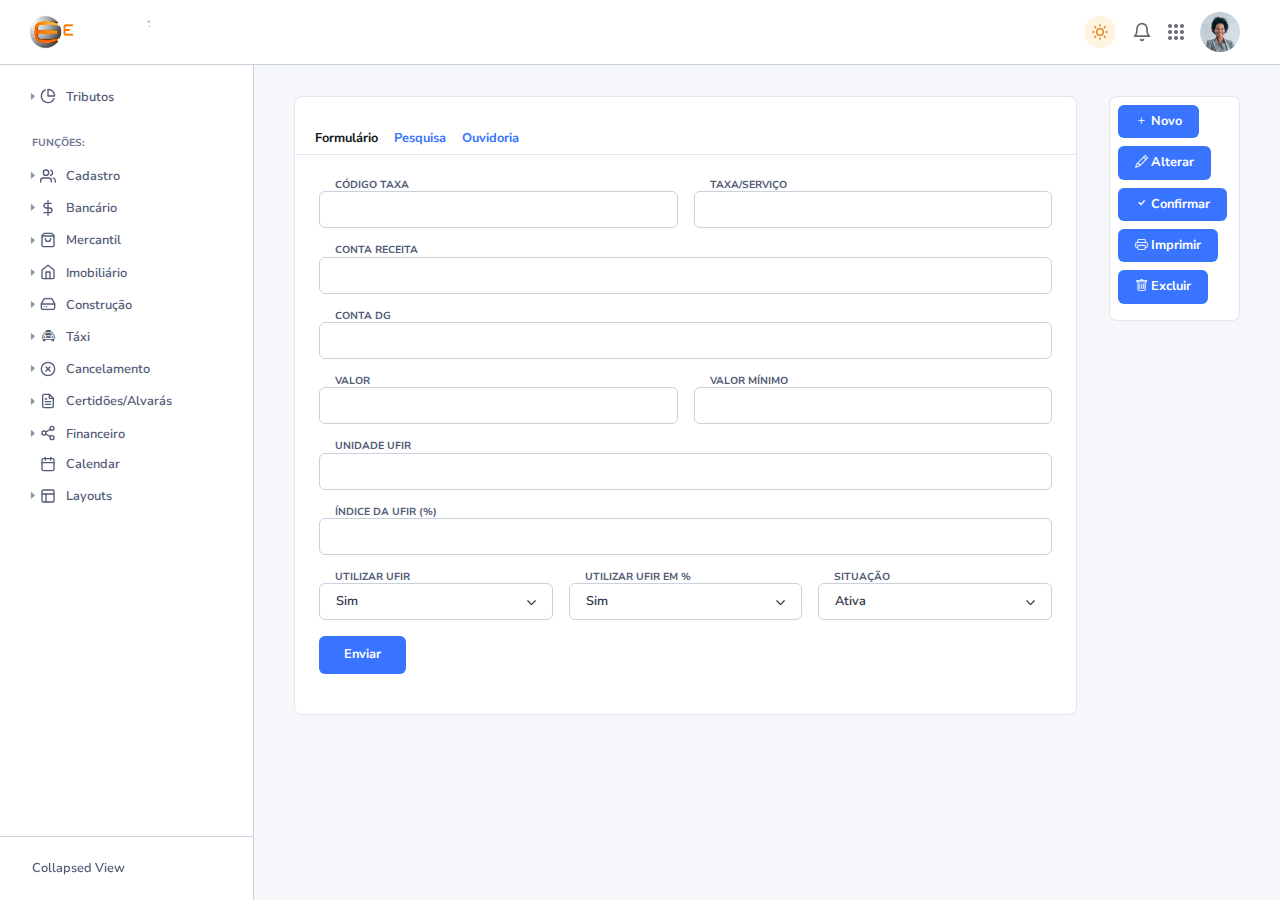
==== layout.html @ 1aaca626 "Retirada da Pasta apenas para o uso da public" ====
<html data-navigation-type="default" data-navbar-horizontal-shape="default" lang="en-US" dir="ltr">

  <head>
    <meta charset="utf-8">
    <meta http-equiv="X-UA-Compatible" content="IE=edge">
    <meta name="viewport" content="width=device-width, initial-scale=1">


    <!-- ===============================================-->
    <!--    Document Title-->
    <!-- ===============================================-->
    <title>Eticons - Tributos</title>


    <!-- ===============================================-->
    <!--    Favicons-->
    <!-- ===============================================-->
    <link rel="apple-touch-icon" sizes="180x180" href="assets/img/favicons/apple-touch-icon.png">
    <link rel="icon" type="image/png" sizes="32x32" href="assets/img/favicons/favicon-32x32.png">
    <link rel="icon" type="image/png" sizes="16x16" href="assets/img/favicons/favicon-16x16.png">
    <link rel="shortcut icon" type="image/x-icon" href="assets/img/favicons/favicon.ico">
    <link rel="manifest" href="assets/img/favicons/manifest.json">
    <meta name="msapplication-TileImage" content="assets/img/favicons/mstile-150x150.png">
    <meta name="theme-color" content="#ffffff">
    <script src="vendors/simplebar/simplebar.min.js"></script>
    <script src="assets/js/config.js"></script>


    <!-- ===============================================-->
    <!--    Stylesheets-->
    <!-- ===============================================-->
    <link rel="stylesheet" href="https://cdn.jsdelivr.net/npm/bootstrap-icons@1.11.3/font/bootstrap-icons.min.css">
    <link rel="preconnect" href="https://fonts.googleapis.com">
    <link rel="preconnect" href="https://fonts.gstatic.com" crossorigin="">
    <link href="https://fonts.googleapis.com/css2?family=Nunito+Sans:wght@300;400;600;700;800;900&amp;display=swap" rel="stylesheet">
    <link href="vendors/simplebar/simplebar.min.css" rel="stylesheet">
    <link rel="stylesheet" href="https://unicons.iconscout.com/release/v4.0.8/css/line.css">
    <link href="assets/css/theme-rtl.min.css" type="text/css" rel="stylesheet" id="style-rtl">
    <link href="assets/css/theme.min.css" type="text/css" rel="stylesheet" id="style-default">
    <link href="assets/css/user-rtl.min.css" type="text/css" rel="stylesheet" id="user-style-rtl">
    <link href="assets/css/user.min.css" type="text/css" rel="stylesheet" id="user-style-default">
    <script>
      var phoenixIsRTL = window.config.config.phoenixIsRTL;
      if (phoenixIsRTL) {
        var linkDefault = document.getElementById('style-default');
        var userLinkDefault = document.getElementById('user-style-default');
        linkDefault.setAttribute('disabled', true);
        userLinkDefault.setAttribute('disabled', true);
        document.querySelector('html').setAttribute('dir', 'rtl');
      } else {
        var linkRTL = document.getElementById('style-rtl');
        var userLinkRTL = document.getElementById('user-style-rtl');
        linkRTL.setAttribute('disabled', true);
        userLinkRTL.setAttribute('disabled', true);
      }
    </script>
    <link href="vendors/leaflet/leaflet.css" rel="stylesheet">
    <link href="vendors/leaflet.markercluster/MarkerCluster.css" rel="stylesheet">
    <link href="vendors/leaflet.markercluster/MarkerCluster.Default.css" rel="stylesheet">
  </head>

  <body>

    <nav class="navbar navbar-vertical navbar-expand-lg">
      <script>
        var navbarStyle = window.config.config.phoenixNavbarStyle;
        if (navbarStyle && navbarStyle !== 'transparent') {
          document.querySelector('body').classList.add(`navbar-${navbarStyle}`);
        }
      </script>
      <div class="collapse navbar-collapse" id="navbarVerticalCollapse">
        <!-- scrollbar removed-->
        <div class="navbar-vertical-content">
          <ul class="navbar-nav flex-column" id="navbarVerticalNav">
            <li class="nav-item">
              <!-- parent pages-->
              <div class="nav-item-wrapper"><a class="nav-link dropdown-indicator label-1" href="#nv-home" role="button" data-bs-toggle="collapse" aria-expanded="false" aria-controls="nv-bancario">
                <div class="d-flex align-items-center">
                  <div class="dropdown-indicator-icon"><span class="fas fa-caret-right"></span></div><span class="nav-link-icon"><span data-feather="pie-chart"></span></span><span class="nav-link-text">Tributos</span>
                </div>
                </a>
            <li class="nav-item">
              <!-- label-->
              <p class="navbar-vertical-label">FUNÇÕES:
              </p>
              <hr class="navbar-vertical-line" />
              <!-- parent pages-->
              <div class="nav-item-wrapper"><a class="nav-link dropdown-indicator label-1" href="#nv-cadastro" role="button" data-bs-toggle="collapse" aria-expanded="false" aria-controls="nv-bancario">
                <div class="d-flex align-items-center">
                  <div class="dropdown-indicator-icon"><span class="fas fa-caret-right"></span></div><span class="nav-link-icon"><span data-feather="users"></span></span><span class="nav-link-text">Cadastro</span>
                </div>
              </a>
              <div class="parent-wrapper label-1">
                <ul class="nav collapse parent" data-bs-parent="#navbarVerticalCollapse" id="nv-cadastro">
                  <li class="collapsed-nav-item-title d-none">Cadastro
                  </li>
                  <li class="nav-item"><a class="nav-link" href="layout.html" data-bs-toggle="" aria-expanded="false">
                      <div class="d-flex align-items-center"><span class="nav-link-text">Taxas e Impostos</span>
                      </div>
                    </a>
                    <!-- more inner pages-->
                  </li>
                  <li class="nav-item"><a class="nav-link" href="apps/crm/deals.html" data-bs-toggle="" aria-expanded="false">
                      <div class="d-flex align-items-center"><span class="nav-link-text">Cidades</span>
                      </div>
                    </a>
                    <!-- more inner pages-->
                  </li>
                  <li class="nav-item"><a class="nav-link" href="apps/crm/deal-details.html" data-bs-toggle="" aria-expanded="false">
                      <div class="d-flex align-items-center"><span class="nav-link-text">Tipo Bairro</span>
                      </div>
                    </a>
                    <!-- more inner pages-->
                  </li>
                  <li class="nav-item"><a class="nav-link" href="apps/crm/lead-details.html" data-bs-toggle="" aria-expanded="false">
                      <div class="d-flex align-items-center"><span class="nav-link-text">Bairro</span>
                      </div>
                    </a>
                    <!-- more inner pages-->
                  </li>
                  <li class="nav-item"><a class="nav-link" href="apps/crm/reports.html" data-bs-toggle="" aria-expanded="false">
                      <div class="d-flex align-items-center"><span class="nav-link-text">Logradouro</span>
                      </div>
                    </a>
                    <!-- more inner pages-->
                  </li>
                  <li class="nav-item"><a class="nav-link" href="apps/crm/reports-details.html" data-bs-toggle="" aria-expanded="false">
                      <div class="d-flex align-items-center"><span class="nav-link-text">Instituição</span>
                      </div>
                    </a>
                    <!-- more inner pages-->
                  </li>
                  <li class="nav-item"><a class="nav-link" href="apps/crm/add-contact.html" data-bs-toggle="" aria-expanded="false">
                      <div class="d-flex align-items-center"><span class="nav-link-text">Contas de Receitas</span>
                      </div>
                    </a>
                    <!-- more inner pages-->
                  </li>
                  <li class="nav-item"><a class="nav-link" href="apps/crm/add-contact.html" data-bs-toggle="" aria-expanded="false">
                    <div class="d-flex align-items-center"><span class="nav-link-text">Quadro detalhado da Receita</span>
                    </div>
                  </a>
                  <!-- more inner pages-->
                </li>
                <li class="nav-item"><a class="nav-link" href="apps/crm/add-contact.html" data-bs-toggle="" aria-expanded="false">
                  <div class="d-flex align-items-center"><span class="nav-link-text">Órgão</span>
                  </div>
                </a>
                <!-- more inner pages-->
              </li>
              <li class="nav-item"><a class="nav-link" href="apps/crm/add-contact.html" data-bs-toggle="" aria-expanded="false">
                <div class="d-flex align-items-center"><span class="nav-link-text">Cemitério</span>
                </div>
              </a>
              <!-- more inner pages-->
              </li>
                <li class="nav-item"><a class="nav-link" href="apps/crm/add-contact.html" data-bs-toggle="" aria-expanded="false">
                  <div class="d-flex align-items-center"><span class="nav-link-text">Relacionamento Assinaturas</span>
                  </div>
                </a>
                <!-- more inner pages-->
              </li>
            <li class="nav-item"><a class="nav-link" href="apps/crm/add-contact.html" data-bs-toggle="" aria-expanded="false">
              <div class="d-flex align-items-center"><span class="nav-link-text">Formulários</span>
              </div>
            </a>
          <!-- more inner pages-->
              </li>
              <li class="nav-item"><a class="nav-link" href="apps/crm/add-contact.html" data-bs-toggle="" aria-expanded="false">
                <div class="d-flex align-items-center"><span class="nav-link-text">Contribuinte</span>
                </div>
              </a>
              <!-- more inner pages-->
            </li>
              <li class="nav-item"><a class="nav-link" href="apps/crm/add-contact.html" data-bs-toggle="" aria-expanded="false">
                <div class="d-flex align-items-center">
                  <span class="nav-link-text">Cargo Contribuinte</span>
                </div>
              </a>
              <!-- more inner pages-->
            </li>
            <li class="nav-item"><a class="nav-link" href="apps/crm/add-contact.html" data-bs-toggle="" aria-expanded="false">
              <div class="d-flex align-items-center"><span class="nav-link-text">Usuários</span>
              </div>
            </a>
            <!-- more inner pages-->
          </li>
          <li class="nav-item"><a class="nav-link" href="apps/crm/add-contact.html" data-bs-toggle="" aria-expanded="false">
              <div class="d-flex align-items-center"><span class="nav-link-text">Perfil Usuário</span>
              </div>
            </a>
            <!-- more inner pages-->
          </li>
          <li class="nav-item"><a class="nav-link" href="apps/crm/add-contact.html" data-bs-toggle="" aria-expanded="false">
            <div class="d-flex align-items-center">
              <span class="nav-link-text">Permissão Usuário</span>
            </div>
          </a>
          <!-- more inner pages-->
        </li>
              </ul>
            </div>
          </div>
              <!-- parent pages-->
              <div class="nav-item-wrapper"><a class="nav-link dropdown-indicator label-1" href="#nv-bancario" role="button" data-bs-toggle="collapse" aria-expanded="false" aria-controls="nv-bancario">
                  <div class="d-flex align-items-center">
                    <div class="dropdown-indicator-icon"><span class="fas fa-caret-right"></span></div><span class="nav-link-icon"><span data-feather="dollar-sign"></span></span><span class="nav-link-text">Bancário</span>
                  </div>
                </a>
                <div class="parent-wrapper label-1">
                  <ul class="nav collapse parent" data-bs-parent="#navbarVerticalCollapse" id="nv-bancario">
                    <li class="collapsed-nav-item-title d-none">Bancário
                    </li>
                    <li class="nav-item"><a class="nav-link" href="apps/crm/analytics.html" data-bs-toggle="" aria-expanded="false">
                        <div class="d-flex align-items-center"><span class="nav-link-text">Banco</span>
                        </div>
                      </a>
                      <!-- more inner pages-->
                    </li>
                    <li class="nav-item"><a class="nav-link" href="apps/crm/deals.html" data-bs-toggle="" aria-expanded="false">
                        <div class="d-flex align-items-center"><span class="nav-link-text">Contas Bancárias</span>
                        </div>
                      </a>
                      <!-- more inner pages-->
                    </li>
                    <li class="nav-item"><a class="nav-link" href="apps/crm/deal-details.html" data-bs-toggle="" aria-expanded="false">
                        <div class="d-flex align-items-center"><span class="nav-link-text">Impostação Extrato Bancário</span>
                        </div>
                      </a>
                      <!-- more inner pages-->
                    </li>
                    <li class="nav-item"><a class="nav-link" href="apps/crm/leads.html" data-bs-toggle="" aria-expanded="false">
                        <div class="d-flex align-items-center"><span class="nav-link-text">Movimentação Bancária</span>
                        </div>
                      </a>
                      <!-- more inner pages-->
                    </li>
                    <li class="nav-item"><a class="nav-link" href="apps/crm/lead-details.html" data-bs-toggle="" aria-expanded="false">
                        <div class="d-flex align-items-center"><span class="nav-link-text">Baixa Financeiro com Extrato</span>
                        </div>
                      </a>
                      <!-- more inner pages-->
                    </li>
                    <li class="nav-item"><a class="nav-link" href="apps/crm/reports.html" data-bs-toggle="" aria-expanded="false">
                        <div class="d-flex align-items-center"><span class="nav-link-text">Baixa Automática</span>
                        </div>
                      </a>
                      <!-- more inner pages-->
                    </li>
                  </ul>
                </div>
              </div>
              <!-- parent pages-->
              <div class="nav-item-wrapper"><a class="nav-link dropdown-indicator label-1" href="#nv-project-management" role="button" data-bs-toggle="collapse" aria-expanded="false" aria-controls="nv-project-management">
                  <div class="d-flex align-items-center">
                    <div class="dropdown-indicator-icon"><span class="fas fa-caret-right"></span></div><span class="nav-link-icon"><span data-feather="shopping-bag"></span></span><span class="nav-link-text">Mercantil</span>
                  </div>
                </a>
                <div class="parent-wrapper label-1">
                  <ul class="nav collapse parent" data-bs-parent="#navbarVerticalCollapse" id="nv-project-management">
                    <li class="collapsed-nav-item-title d-none">Mercantil
                    </li>
                    <li class="nav-item"><a class="nav-link" href="apps/project-management/create-new.html" data-bs-toggle="" aria-expanded="false">
                        <div class="d-flex align-items-center"><span class="nav-link-text">Contribuinte</span>
                        </div>
                      </a>
                      <!-- more inner pages-->
                    </li>
                    <li class="nav-item"><a class="nav-link" href="apps/project-management/project-list-view.html" data-bs-toggle="" aria-expanded="false">
                        <div class="d-flex align-items-center"><span class="nav-link-text">Nota Fiscal</span>
                        </div>
                      </a>
                      <!-- more inner pages-->
                    </li>
                    <li class="nav-item"><a class="nav-link" href="apps/project-management/project-card-view.html" data-bs-toggle="" aria-expanded="false">
                        <div class="d-flex align-items-center"><span class="nav-link-text">Impostos Nota Fiscal</span>
                        </div>
                      </a>
                      <!-- more inner pages-->
                    </li>
                    <li class="nav-item"><a class="nav-link" href="apps/project-management/project-board-view.html" data-bs-toggle="" aria-expanded="false">
                        <div class="d-flex align-items-center"><span class="nav-link-text">Cancelamento de Nota Fiscal</span>
                        </div>
                      </a>
                      <!-- more inner pages-->
                    </li>
                    <li class="nav-item"><a class="nav-link" href="apps/project-management/todo-list.html" data-bs-toggle="" aria-expanded="false">
                        <div class="d-flex align-items-center"><span class="nav-link-text">Situação Fiscal</span>
                        </div>
                      </a>
                      <!-- more inner pages-->
                    </li>
                    <li class="nav-item"><a class="nav-link" href="apps/project-management/project-details.html" data-bs-toggle="" aria-expanded="false">
                        <div class="d-flex align-items-center"><span class="nav-link-text">Atividade Mercantil</span>
                        </div>
                      </a>
                      <li class="nav-item"><a class="nav-link" href="apps/project-management/project-details.html" data-bs-toggle="" aria-expanded="false">
                        <div class="d-flex align-items-center"><span class="nav-link-text">Cessão de USO</span>
                        </div>
                      </a>
                      <!-- more inner pages-->
                      <li class="nav-item"><a class="nav-link" href="apps/project-management/project-details.html" data-bs-toggle="" aria-expanded="false">
                        <div class="d-flex align-items-center"><span class="nav-link-text">Importação Instituição Financeira</span>
                        </div>
                      </a>
                      <!-- more inner pages-->
                      <li class="nav-item"><a class="nav-link" href="apps/project-management/project-details.html" data-bs-toggle="" aria-expanded="false">
                        <div class="d-flex align-items-center"><span class="nav-link-text">Carnê Genérico</span>
                        </div>
                      </a>
                      <!-- more inner pages-->
                    </li>
                  </ul>
                </div>
              </div>
              <!-- parent pages-->
              <div class="nav-item-wrapper"><a class="nav-link dropdown-indicator label-1" href="#nv-travel-agency" role="button" data-bs-toggle="collapse" aria-expanded="false" aria-controls="nv-travel-agency">
                  <div class="d-flex align-items-center">
                    <div class="dropdown-indicator-icon"><span class="fas fa-caret-right"></span></div><span class="nav-link-icon"><span data-feather="home"></span></span><span class="nav-link-text">Imobiliário</span>
                  </div>
                </a>
                <div class="parent-wrapper label-1">
                  <ul class="nav collapse parent" data-bs-parent="#navbarVerticalCollapse" id="nv-travel-agency">
                    <li class="collapsed-nav-item-title d-none">Travel agency
                    </li>
                    <li class="nav-item"><a class="nav-link" href="apps/travel-agency/landing.html" data-bs-toggle="" aria-expanded="false">
                        <div class="d-flex align-items-center"><span class="nav-link-text">Landing</span>
                        </div>
                      </a>
                      <!-- more inner pages-->
                    </li>
                    <li class="nav-item"><a class="nav-link dropdown-indicator" href="#nv-hotel" data-bs-toggle="collapse" aria-expanded="false" aria-controls="nv-hotel">
                        <div class="d-flex align-items-center">
                          <div class="dropdown-indicator-icon"><span class="fas fa-caret-right"></span></div><span class="nav-link-text">Hotel</span>
                        </div>
                      </a>
                      <!-- more inner pages-->
                      <div class="parent-wrapper">
                        <ul class="nav collapse parent" data-bs-parent="#travel-agency" id="nv-hotel">
                          <li class="nav-item"><a class="nav-link dropdown-indicator" href="#nv-hotel-admin" data-bs-toggle="collapse" aria-expanded="false" aria-controls="nv-hotel-admin">
                              <div class="d-flex align-items-center">
                                <div class="dropdown-indicator-icon"><span class="fas fa-caret-right"></span></div><span class="nav-link-text">Admin</span>
                              </div>
                            </a>
                            <!-- more inner pages-->
                            <div class="parent-wrapper">
                              <ul class="nav collapse parent" data-bs-parent="#hotel" id="nv-hotel-admin">
                                <li class="nav-item"><a class="nav-link" href="apps/travel-agency/hotel/admin/add-property.html" data-bs-toggle="" aria-expanded="false">
                                    <div class="d-flex align-items-center"><span class="nav-link-text">Add property</span>
                                    </div>
                                  </a>
                                  <!-- more inner pages-->
                                </li>
                                <li class="nav-item"><a class="nav-link nav-link-disable" href="coming-soon.html" data-bs-toggle="" aria-expanded="false">
                                    <div class="d-flex align-items-center"><span class="nav-link-text">Add room</span><span class="badge ms-2 badge badge-phoenix badge-phoenix-primary ">Next</span>
                                    </div>
                                  </a>
                                  <!-- more inner pages-->
                                </li>
                                <li class="nav-item"><a class="nav-link" href="apps/travel-agency/hotel/admin/room-listing.html" data-bs-toggle="" aria-expanded="false">
                                    <div class="d-flex align-items-center"><span class="nav-link-text">Room listing</span>
                                    </div>
                                  </a>
                                  <!-- more inner pages-->
                                </li>
                                <li class="nav-item"><a class="nav-link nav-link-disable" href="coming-soon.html" data-bs-toggle="" aria-expanded="false">
                                    <div class="d-flex align-items-center"><span class="nav-link-text">Search room</span><span class="badge ms-2 badge badge-phoenix badge-phoenix-primary ">Next</span>
                                    </div>
                                  </a>
                                  <!-- more inner pages-->
                                </li>
                              </ul>
                            </div>
                          </li>
                          <li class="nav-item"><a class="nav-link dropdown-indicator" href="#nv-hotel-customer" data-bs-toggle="collapse" aria-expanded="false" aria-controls="nv-hotel-customer">
                              <div class="d-flex align-items-center">
                                <div class="dropdown-indicator-icon"><span class="fas fa-caret-right"></span></div><span class="nav-link-text">Customer</span><span class="badge ms-2 badge badge-phoenix badge-phoenix-primary ">Next</span>
                              </div>
                            </a>
                            <!-- more inner pages-->
                            <div class="parent-wrapper">
                              <ul class="nav collapse parent" data-bs-parent="#hotel" id="nv-hotel-customer">
                                <li class="nav-item"><a class="nav-link nav-link-disable" href="coming-soon.html" data-bs-toggle="" aria-expanded="false">
                                    <div class="d-flex align-items-center"><span class="nav-link-text">Homepage</span>
                                    </div>
                                  </a>
                                  <!-- more inner pages-->
                                </li>
                                <li class="nav-item"><a class="nav-link nav-link-disable" href="coming-soon.html" data-bs-toggle="" aria-expanded="false">
                                    <div class="d-flex align-items-center"><span class="nav-link-text">Hotel details</span>
                                    </div>
                                  </a>
                                  <!-- more inner pages-->
                                </li>
                                <li class="nav-item"><a class="nav-link nav-link-disable" href="coming-soon.html" data-bs-toggle="" aria-expanded="false">
                                    <div class="d-flex align-items-center"><span class="nav-link-text">Hotel compare</span>
                                    </div>
                                  </a>
                                  <!-- more inner pages-->
                                </li>
                                <li class="nav-item"><a class="nav-link nav-link-disable" href="coming-soon.html" data-bs-toggle="" aria-expanded="false">
                                    <div class="d-flex align-items-center"><span class="nav-link-text">Check out</span>
                                    </div>
                                  </a>
                                  <!-- more inner pages-->
                                </li>
                              </ul>
                            </div>
                          </li>
                        </ul>
                      </div>
                    </li>
                    <li class="nav-item"><a class="nav-link nav-link-disable" href="upcoming.html" data-bs-toggle="" aria-expanded="false">
                        <div class="d-flex align-items-center"><span class="nav-link-text">Flight</span><span class="badge ms-2 badge badge-phoenix badge-phoenix-warning ">Upcoming</span>
                        </div>
                      </a>
                      <!-- more inner pages-->
                    </li>
                    <li class="nav-item"><a class="nav-link nav-link-disable" href="upcoming.html" data-bs-toggle="" aria-expanded="false">
                        <div class="d-flex align-items-center"><span class="nav-link-text">Trip</span><span class="badge ms-2 badge badge-phoenix badge-phoenix-warning ">Upcoming</span>
                        </div>
                      </a>
                      <!-- more inner pages-->
                    </li>
                  </ul>
                </div>
              </div>
              <!-- parent pages-->
              <div class="nav-item-wrapper"><a class="nav-link dropdown-indicator label-1" href="#nv-email" role="button" data-bs-toggle="collapse" aria-expanded="false" aria-controls="nv-email">
                <div class="d-flex align-items-center">
                  <div class="dropdown-indicator-icon"><span class="fas fa-caret-right"></span></div><span class="nav-link-icon"><span data-feather="hard-drive"></span></span><span class="nav-link-text">Construção</span>
                </div>
                </a>
              </div>
              <!-- parent pages-->
              <div class="nav-item-wrapper"><a class="nav-link dropdown-indicator label-1" href="#nv-email" role="button" data-bs-toggle="collapse" aria-expanded="false" aria-controls="nv-email">
                  <div class="d-flex align-items-center">
                    <div class="dropdown-indicator-icon"><span class="fas fa-caret-right"></span></div><span class="nav-link-icon"><i class="bi bi-taxi-front"></i></span><span class="nav-link-text">Táxi</span>
                  </div>
                </a>
                <div class="parent-wrapper label-1">
                  <ul class="nav collapse parent" data-bs-parent="#navbarVerticalCollapse" id="nv-email">
                    <li class="collapsed-nav-item-title d-none">Táxi
                    </li>
                    <li class="nav-item"><a class="nav-link" href="apps/email/inbox.html" data-bs-toggle="" aria-expanded="false">
                        <div class="d-flex align-items-center"><span class="nav-link-text">Inbox</span>
                        </div>
                      </a>
                      <!-- more inner pages-->
                    </li>
                    <li class="nav-item"><a class="nav-link" href="apps/email/email-detail.html" data-bs-toggle="" aria-expanded="false">
                        <div class="d-flex align-items-center"><span class="nav-link-text">Email detail</span>
                        </div>
                      </a>
                      <!-- more inner pages-->
                    </li>
                    <li class="nav-item"><a class="nav-link" href="apps/email/compose.html" data-bs-toggle="" aria-expanded="false">
                        <div class="d-flex align-items-center"><span class="nav-link-text">Compose</span>
                        </div>
                      </a>
                      <!-- more inner pages-->
                    </li>
                  </ul>
                </div>
              </div>
              <!-- parent pages-->
              <div class="nav-item-wrapper"><a class="nav-link dropdown-indicator label-1" href="#nv-events" role="button" data-bs-toggle="collapse" aria-expanded="false" aria-controls="nv-events">
                  <div class="d-flex align-items-center">
                    <div class="dropdown-indicator-icon"><span class="fas fa-caret-right"></span></div><span class="nav-link-icon"><span data-feather="x-circle"></span></span><span class="nav-link-text">Cancelamento</span>
                  </div>
                </a>
                <div class="parent-wrapper label-1">
                  <ul class="nav collapse parent" data-bs-parent="#navbarVerticalCollapse" id="nv-events">
                    <li class="collapsed-nav-item-title d-none">Events
                    </li>
                    <li class="nav-item"><a class="nav-link" href="apps/events/create-an-event.html" data-bs-toggle="" aria-expanded="false">
                        <div class="d-flex align-items-center"><span class="nav-link-text">Create an event</span>
                        </div>
                      </a>
                      <!-- more inner pages-->
                    </li>
                    <li class="nav-item"><a class="nav-link" href="apps/events/event-detail.html" data-bs-toggle="" aria-expanded="false">
                        <div class="d-flex align-items-center"><span class="nav-link-text">Event detail</span>
                        </div>
                      </a>
                      <!-- more inner pages-->
                    </li>
                  </ul>
                </div>
              </div>
              <!-- parent pages-->
              <div class="nav-item-wrapper"><a class="nav-link dropdown-indicator label-1" href="#nv-kanban" role="button" data-bs-toggle="collapse" aria-expanded="false" aria-controls="nv-kanban">
                  <div class="d-flex align-items-center">
                    <div class="dropdown-indicator-icon"><span class="fas fa-caret-right"></span></div><span class="nav-link-icon"><span data-feather="file-text"></span></span><span class="nav-link-text">Certidões/Alvarás</span>
                  </div>
                </a>
                <div class="parent-wrapper label-1">
                  <ul class="nav collapse parent" data-bs-parent="#navbarVerticalCollapse" id="nv-kanban">
                    <li class="collapsed-nav-item-title d-none">Certidões/Alvarás
                    </li>
                    <li class="nav-item"><a class="nav-link" href="apps/kanban/kanban.html" data-bs-toggle="" aria-expanded="false">
                        <div class="d-flex align-items-center"><span class="nav-link-text">Certidões/Alvarás</span>
                        </div>
                      </a>
                      <!-- more inner pages-->
                    </li>
                    <li class="nav-item"><a class="nav-link" href="apps/kanban/boards.html" data-bs-toggle="" aria-expanded="false">
                        <div class="d-flex align-items-center"><span class="nav-link-text">Boards</span><span class="badge ms-2 badge badge-phoenix badge-phoenix-warning ">New</span>
                        </div>
                      </a>
                      <!-- more inner pages-->
                    </li>
                    <li class="nav-item"><a class="nav-link" href="apps/kanban/create-kanban-board.html" data-bs-toggle="" aria-expanded="false">
                        <div class="d-flex align-items-center"><span class="nav-link-text">Create board</span>
                        </div>
                      </a>
                      <!-- more inner pages-->
                    </li>
                  </ul>
                </div>
              </div>
              <!-- parent pages-->
              <div class="nav-item-wrapper"><a class="nav-link dropdown-indicator label-1" href="#nv-social" role="button" data-bs-toggle="collapse" aria-expanded="false" aria-controls="nv-social">
                  <div class="d-flex align-items-center">
                    <div class="dropdown-indicator-icon"><span class="fas fa-caret-right"></span></div><span class="nav-link-icon"><span data-feather="share-2"></span></span><span class="nav-link-text">Financeiro</span>
                  </div>
                </a>
                <div class="parent-wrapper label-1">
                  <ul class="nav collapse parent" data-bs-parent="#navbarVerticalCollapse" id="nv-social">
                    <li class="collapsed-nav-item-title d-none">Social
                    </li>
                    <li class="nav-item"><a class="nav-link" href="apps/social/profile.html" data-bs-toggle="" aria-expanded="false">
                        <div class="d-flex align-items-center"><span class="nav-link-text">Profile</span>
                        </div>
                      </a>
                      <!-- more inner pages-->
                    </li>
                    <li class="nav-item"><a class="nav-link" href="apps/social/settings.html" data-bs-toggle="" aria-expanded="false">
                        <div class="d-flex align-items-center"><span class="nav-link-text">Settings</span>
                        </div>
                      </a>
                      <!-- more inner pages-->
                    </li>
                  </ul>
                </div>
              </div>
              <!-- parent pages-->
              <div class="nav-item-wrapper"><a class="nav-link label-1" href="apps/calendar.html" role="button" data-bs-toggle="" aria-expanded="false">
                  <div class="d-flex align-items-center"><span class="nav-link-icon"><span data-feather="calendar"></span></span><span class="nav-link-text-wrapper"><span class="nav-link-text">Calendar</span></span>
                  </div>
                </a>
              </div>
            </li>
            <li class="nav-item">
              <!-- parent pages-->
              <div class="nav-item-wrapper"><a class="nav-link dropdown-indicator label-1" href="#nv-layouts" role="button" data-bs-toggle="collapse" aria-expanded="false" aria-controls="nv-layouts">
                  <div class="d-flex align-items-center">
                    <div class="dropdown-indicator-icon"><span class="fas fa-caret-right"></span></div><span class="nav-link-icon"><span data-feather="layout"></span></span><span class="nav-link-text">Layouts</span>
                  </div>
                </a>
                <div class="parent-wrapper label-1">
                  <ul class="nav collapse parent" data-bs-parent="#navbarVerticalCollapse" id="nv-layouts">
                    <li class="collapsed-nav-item-title d-none">Layouts
                    </li>
                    <li class="nav-item"><a class="nav-link" href="demo/vertical-sidenav.html" data-bs-toggle="" aria-expanded="false">
                        <div class="d-flex align-items-center"><span class="nav-link-text">Vertical sidenav</span>
                        </div>
                      </a>
                      <!-- more inner pages-->
                    </li>
                    <li class="nav-item"><a class="nav-link" href="demo/dark-mode.html" data-bs-toggle="" aria-expanded="false">
                        <div class="d-flex align-items-center"><span class="nav-link-text">Dark mode</span>
                        </div>
                      </a>
                      <!-- more inner pages-->
                    </li>
                    <li class="nav-item"><a class="nav-link" href="demo/sidenav-collapse.html" data-bs-toggle="" aria-expanded="false">
                        <div class="d-flex align-items-center"><span class="nav-link-text">Sidenav collapse</span>
                        </div>
                      </a>
                      <!-- more inner pages-->
                    </li>
                    <li class="nav-item"><a class="nav-link" href="demo/darknav.html" data-bs-toggle="" aria-expanded="false">
                        <div class="d-flex align-items-center"><span class="nav-link-text">Darknav</span>
                        </div>
                      </a>
                      <!-- more inner pages-->
                    </li>
                    <li class="nav-item"><a class="nav-link" href="demo/topnav-slim.html" data-bs-toggle="" aria-expanded="false">
                        <div class="d-flex align-items-center"><span class="nav-link-text">Topnav slim</span>
                        </div>
                      </a>
                      <!-- more inner pages-->
                    </li>
                    <li class="nav-item"><a class="nav-link" href="demo/navbar-top-slim.html" data-bs-toggle="" aria-expanded="false">
                        <div class="d-flex align-items-center"><span class="nav-link-text">Navbar top slim</span>
                        </div>
                      </a>
                      <!-- more inner pages-->
                    </li>
                    <li class="nav-item"><a class="nav-link" href="demo/navbar-top.html" data-bs-toggle="" aria-expanded="false">
                        <div class="d-flex align-items-center"><span class="nav-link-text">Navbar top</span>
                        </div>
                      </a>
                      <!-- more inner pages-->
                    </li>
                    <li class="nav-item"><a class="nav-link" href="demo/horizontal-slim.html" data-bs-toggle="" aria-expanded="false">
                        <div class="d-flex align-items-center"><span class="nav-link-text">Horizontal slim</span>
                        </div>
                      </a>
                      <!-- more inner pages-->
                    </li>
                    <li class="nav-item"><a class="nav-link" href="demo/combo-nav.html" data-bs-toggle="" aria-expanded="false">
                        <div class="d-flex align-items-center"><span class="nav-link-text">Combo nav</span>
                        </div>
                      </a>
                      <!-- more inner pages-->
                    </li>
                    <li class="nav-item"><a class="nav-link" href="demo/combo-nav-slim.html" data-bs-toggle="" aria-expanded="false">
                        <div class="d-flex align-items-center"><span class="nav-link-text">Combo nav slim</span>
                        </div>
                      </a>
                      <!-- more inner pages-->
                    </li>
                    <li class="nav-item"><a class="nav-link" href="demo/dual-nav.html" data-bs-toggle="" aria-expanded="false">
                        <div class="d-flex align-items-center"><span class="nav-link-text">Dual nav</span>
                        </div>
                      </a>
                      <!-- more inner pages-->
                     </li>
                    <li class="nav-item"><a class="nav-link" href="demo/dual-nav.html" data-bs-toggle="" aria-expanded="false">
                      <div class="d-flex align-items-center"><span class="nav-link-text">Teste de componente</span>
                      </div>
                    </a>
                    <!--more inner pages-->
                    </li> 
                  </ul>
                </div>
              </div>
            </li>
            <li class="nav-item">
              <!-- label-->
      <div class="navbar-vertical-footer">
        <button class="btn navbar-vertical-toggle border-0 fw-semibold w-100 white-space-nowrap d-flex align-items-center"><span class="uil uil-left-arrow-to-left fs-8"></span><span class="uil uil-arrow-from-right fs-8"></span><span class="navbar-vertical-footer-text ms-2">Collapsed View</span></button>
      </div>
    </nav>
    <nav class="navbar navbar-top fixed-top navbar-expand" id="navbarDefault">
      <div class="collapse navbar-collapse justify-content-between">
        <div class="navbar-logo">

          <button class="btn navbar-toggler navbar-toggler-humburger-icon hover-bg-transparent" type="button" data-bs-toggle="collapse" data-bs-target="#navbarVerticalCollapse" aria-controls="navbarVerticalCollapse" aria-expanded="false" aria-label="Toggle Navigation"><span class="navbar-toggle-icon"><span class="toggle-line"></span></span></button>
          <a class="navbar-brand me-1 me-sm-3" href="index.html">
            <div class="d-flex align-items-center">
              <div class="d-flex align-items-center"><img src="assets/img/favicons/logo-inverter.png" alt="phoenix" width="120px" />
                <p class="logo-text ms-2 d-none d-sm-block"></p>
              </div>
            </div>
          </a>
        </div>
        <ul class="navbar-nav navbar-nav-icons flex-row">
          <li class="nav-item">
            <div class="theme-control-toggle fa-icon-wait px-2">
              <input class="form-check-input ms-0 theme-control-toggle-input" type="checkbox" data-theme-control="phoenixTheme" value="dark" id="themeControlToggle" />
              <label class="mb-0 theme-control-toggle-label theme-control-toggle-light" for="themeControlToggle" data-bs-toggle="tooltip" data-bs-placement="left" title="Switch theme"><span class="icon" data-feather="moon"></span></label>
              <label class="mb-0 theme-control-toggle-label theme-control-toggle-dark" for="themeControlToggle" data-bs-toggle="tooltip" data-bs-placement="left" title="Switch theme"><span class="icon" data-feather="sun"></span></label>
            </div>
          </li>
          <li class="nav-item dropdown">
            <a class="nav-link" href="#" style="min-width: 2.25rem" role="button" data-bs-toggle="dropdown" aria-haspopup="true" aria-expanded="false" data-bs-auto-close="outside"><span data-feather="bell" style="height:20px;width:20px;"></span></a>

            <div class="dropdown-menu dropdown-menu-end notification-dropdown-menu py-0 shadow border navbar-dropdown-caret" id="navbarDropdownNotfication" aria-labelledby="navbarDropdownNotfication">
              <div class="card position-relative border-0">
                <div class="card-header p-2">
                  <div class="d-flex justify-content-between">
                    <h5 class="text-body-emphasis mb-0">Notificatons</h5>
                    <button class="btn btn-link p-0 fs-9 fw-normal" type="button">Mark all as read</button>
                  </div>
                </div>
                <div class="card-body p-0">
                  <div class="scrollbar-overlay" style="height: 27rem;">
                    <div class="px-2 px-sm-3 py-3 notification-card position-relative read border-bottom">
                      <div class="d-flex align-items-center justify-content-between position-relative">
                        <div class="d-flex">
                          <div class="avatar avatar-m status-online me-3"><img class="rounded-circle" src="assets/img/team/40x40/30.webp" alt="" />
                          </div>
                          <div class="flex-1 me-sm-3">
                            <h4 class="fs-9 text-body-emphasis">Jessie Samson</h4>
                            <p class="fs-9 text-body-highlight mb-2 mb-sm-3 fw-normal"><span class='me-1 fs-10'>💬</span>Mentioned you in a comment.<span class="ms-2 text-body-quaternary text-opacity-75 fw-bold fs-10">10m</span></p>
                            <p class="text-body-secondary fs-9 mb-0"><span class="me-1 fas fa-clock"></span><span class="fw-bold">10:41 AM </span>August 7,2021</p>
                          </div>
                        </div>
                        <div class="d-none d-sm-block">
                          <button class="btn fs-10 btn-sm dropdown-toggle dropdown-caret-none transition-none notification-dropdown-toggle" type="button" data-bs-toggle="dropdown" data-boundary="window" aria-haspopup="true" aria-expanded="false" data-bs-reference="parent"><span class="fas fa-ellipsis-h fs-10 text-body"></span></button>
                          <div class="dropdown-menu dropdown-menu-end py-2"><a class="dropdown-item" href="#!">Mark as unread</a></div>
                        </div>
                      </div>
                    </div>
                    <div class="px-2 px-sm-3 py-3 notification-card position-relative unread border-bottom">
                      <div class="d-flex align-items-center justify-content-between position-relative">
                        <div class="d-flex">
                          <div class="avatar avatar-m status-online me-3">
                            <div class="avatar-name rounded-circle"><span>J</span></div>
                          </div>
                          <div class="flex-1 me-sm-3">
                            <h4 class="fs-9 text-body-emphasis">Jane Foster</h4>
                            <p class="fs-9 text-body-highlight mb-2 mb-sm-3 fw-normal"><span class='me-1 fs-10'>📅</span>Created an event.<span class="ms-2 text-body-quaternary text-opacity-75 fw-bold fs-10">20m</span></p>
                            <p class="text-body-secondary fs-9 mb-0"><span class="me-1 fas fa-clock"></span><span class="fw-bold">10:20 AM </span>August 7,2021</p>
                          </div>
                        </div>
                        <div class="d-none d-sm-block">
                          <button class="btn fs-10 btn-sm dropdown-toggle dropdown-caret-none transition-none notification-dropdown-toggle" type="button" data-bs-toggle="dropdown" data-boundary="window" aria-haspopup="true" aria-expanded="false" data-bs-reference="parent"><span class="fas fa-ellipsis-h fs-10 text-body"></span></button>
                          <div class="dropdown-menu dropdown-menu-end py-2"><a class="dropdown-item" href="#!">Mark as unread</a></div>
                        </div>
                      </div>
                    </div>
                    <div class="px-2 px-sm-3 py-3 notification-card position-relative unread border-bottom">
                      <div class="d-flex align-items-center justify-content-between position-relative">
                        <div class="d-flex">
                          <div class="avatar avatar-m status-online me-3"><img class="rounded-circle avatar-placeholder" src="assets/img/team/40x40/avatar.webp" alt="" />
                          </div>
                          <div class="flex-1 me-sm-3">
                            <h4 class="fs-9 text-body-emphasis">Jessie Samson</h4>
                            <p class="fs-9 text-body-highlight mb-2 mb-sm-3 fw-normal"><span class='me-1 fs-10'>👍</span>Liked your comment.<span class="ms-2 text-body-quaternary text-opacity-75 fw-bold fs-10">1h</span></p>
                            <p class="text-body-secondary fs-9 mb-0"><span class="me-1 fas fa-clock"></span><span class="fw-bold">9:30 AM </span>August 7,2021</p>
                          </div>
                        </div>
                        <div class="d-none d-sm-block">
                          <button class="btn fs-10 btn-sm dropdown-toggle dropdown-caret-none transition-none notification-dropdown-toggle" type="button" data-bs-toggle="dropdown" data-boundary="window" aria-haspopup="true" aria-expanded="false" data-bs-reference="parent"><span class="fas fa-ellipsis-h fs-10 text-body"></span></button>
                          <div class="dropdown-menu dropdown-menu-end py-2"><a class="dropdown-item" href="#!">Mark as unread</a></div>
                        </div>
                      </div>
                    </div>
                    <div class="px-2 px-sm-3 py-3 notification-card position-relative unread border-bottom">
                      <div class="d-flex align-items-center justify-content-between position-relative">
                        <div class="d-flex">
                          <div class="avatar avatar-m status-online me-3"><img class="rounded-circle" src="assets/img/team/40x40/57.webp" alt="" />
                          </div>
                          <div class="flex-1 me-sm-3">
                            <h4 class="fs-9 text-body-emphasis">Kiera Anderson</h4>
                            <p class="fs-9 text-body-highlight mb-2 mb-sm-3 fw-normal"><span class='me-1 fs-10'>💬</span>Mentioned you in a comment.<span class="ms-2 text-body-quaternary text-opacity-75 fw-bold fs-10"></span></p>
                            <p class="text-body-secondary fs-9 mb-0"><span class="me-1 fas fa-clock"></span><span class="fw-bold">9:11 AM </span>August 7,2021</p>
                          </div>
                        </div>
                        <div class="d-none d-sm-block">
                          <button class="btn fs-10 btn-sm dropdown-toggle dropdown-caret-none transition-none notification-dropdown-toggle" type="button" data-bs-toggle="dropdown" data-boundary="window" aria-haspopup="true" aria-expanded="false" data-bs-reference="parent"><span class="fas fa-ellipsis-h fs-10 text-body"></span></button>
                          <div class="dropdown-menu dropdown-menu-end py-2"><a class="dropdown-item" href="#!">Mark as unread</a></div>
                        </div>
                      </div>
                    </div>
                    <div class="px-2 px-sm-3 py-3 notification-card position-relative unread border-bottom">
                      <div class="d-flex align-items-center justify-content-between position-relative">
                        <div class="d-flex">
                          <div class="avatar avatar-m status-online me-3"><img class="rounded-circle" src="assets/img/team/40x40/59.webp" alt="" />
                          </div>
                          <div class="flex-1 me-sm-3">
                            <h4 class="fs-9 text-body-emphasis">Herman Carter</h4>
                            <p class="fs-9 text-body-highlight mb-2 mb-sm-3 fw-normal"><span class='me-1 fs-10'>👤</span>Tagged you in a comment.<span class="ms-2 text-body-quaternary text-opacity-75 fw-bold fs-10"></span></p>
                            <p class="text-body-secondary fs-9 mb-0"><span class="me-1 fas fa-clock"></span><span class="fw-bold">10:58 PM </span>August 7,2021</p>
                          </div>
                        </div>
                        <div class="d-none d-sm-block">
                          <button class="btn fs-10 btn-sm dropdown-toggle dropdown-caret-none transition-none notification-dropdown-toggle" type="button" data-bs-toggle="dropdown" data-boundary="window" aria-haspopup="true" aria-expanded="false" data-bs-reference="parent"><span class="fas fa-ellipsis-h fs-10 text-body"></span></button>
                          <div class="dropdown-menu dropdown-menu-end py-2"><a class="dropdown-item" href="#!">Mark as unread</a></div>
                        </div>
                      </div>
                    </div>
                    <div class="px-2 px-sm-3 py-3 notification-card position-relative read ">
                      <div class="d-flex align-items-center justify-content-between position-relative">
                        <div class="d-flex">
                          <div class="avatar avatar-m status-online me-3"><img class="rounded-circle" src="assets/img/team/40x40/58.webp" alt="" />
                          </div>
                          <div class="flex-1 me-sm-3">
                            <h4 class="fs-9 text-body-emphasis">Benjamin Button</h4>
                            <p class="fs-9 text-body-highlight mb-2 mb-sm-3 fw-normal"><span class='me-1 fs-10'>👍</span>Liked your comment.<span class="ms-2 text-body-quaternary text-opacity-75 fw-bold fs-10"></span></p>
                            <p class="text-body-secondary fs-9 mb-0"><span class="me-1 fas fa-clock"></span><span class="fw-bold">10:18 AM </span>August 7,2021</p>
                          </div>
                        </div>
                        <div class="d-none d-sm-block">
                          <button class="btn fs-10 btn-sm dropdown-toggle dropdown-caret-none transition-none notification-dropdown-toggle" type="button" data-bs-toggle="dropdown" data-boundary="window" aria-haspopup="true" aria-expanded="false" data-bs-reference="parent"><span class="fas fa-ellipsis-h fs-10 text-body"></span></button>
                          <div class="dropdown-menu dropdown-menu-end py-2"><a class="dropdown-item" href="#!">Mark as unread</a></div>
                        </div>
                      </div>
                    </div>
                  </div>
                </div>
                <div class="card-footer p-0 border-top border-translucent border-0">
                  <div class="my-2 text-center fw-bold fs-10 text-body-tertiary text-opactity-85"><a class="fw-bolder" href="pages/notifications.html">Notification history</a></div>
                </div>
              </div>
            </div>
          </li>
          <li class="nav-item dropdown">
            <a class="nav-link" id="navbarDropdownNindeDots" href="#" role="button" data-bs-toggle="dropdown" aria-haspopup="true" data-bs-auto-close="outside" aria-expanded="false">
              <svg width="16" height="16" viewbox="0 0 16 16" fill="none" xmlns="http://www.w3.org/2000/svg">
                <circle cx="2" cy="2" r="2" fill="currentColor"></circle>
                <circle cx="2" cy="8" r="2" fill="currentColor"></circle>
                <circle cx="2" cy="14" r="2" fill="currentColor"></circle>
                <circle cx="8" cy="8" r="2" fill="currentColor"></circle>
                <circle cx="8" cy="14" r="2" fill="currentColor"></circle>
                <circle cx="14" cy="8" r="2" fill="currentColor"></circle>
                <circle cx="14" cy="14" r="2" fill="currentColor"></circle>
                <circle cx="8" cy="2" r="2" fill="currentColor"></circle>
                <circle cx="14" cy="2" r="2" fill="currentColor"></circle>
              </svg></a>

            <div class="dropdown-menu dropdown-menu-end navbar-dropdown-caret py-0 dropdown-nine-dots shadow border" aria-labelledby="navbarDropdownNindeDots">
              <div class="card bg-body-emphasis position-relative border-0">
                <div class="card-body pt-3 px-3 pb-0 overflow-auto scrollbar" style="height: 20rem;">
                  <div class="row text-center align-items-center gx-0 gy-0">
                    <div class="col-4"><a class="d-block bg-body-secondary-hover p-2 rounded-3 text-center text-decoration-none mb-3" href="#!"><img src="assets/img/nav-icons/behance.webp" alt="" width="30" />
                        <p class="mb-0 text-body-emphasis text-truncate fs-10 mt-1 pt-1">Behance</p>
                      </a></div>
                    <div class="col-4"><a class="d-block bg-body-secondary-hover p-2 rounded-3 text-center text-decoration-none mb-3" href="#!"><img src="assets/img/nav-icons/google-cloud.webp" alt="" width="30" />
                        <p class="mb-0 text-body-emphasis text-truncate fs-10 mt-1 pt-1">Cloud</p>
                      </a></div>
                    <div class="col-4"><a class="d-block bg-body-secondary-hover p-2 rounded-3 text-center text-decoration-none mb-3" href="#!"><img src="assets/img/nav-icons/slack.webp" alt="" width="30" />
                        <p class="mb-0 text-body-emphasis text-truncate fs-10 mt-1 pt-1">Slack</p>
                      </a></div>
                    <div class="col-4"><a class="d-block bg-body-secondary-hover p-2 rounded-3 text-center text-decoration-none mb-3" href="#!"><img src="assets/img/nav-icons/gitlab.webp" alt="" width="30" />
                        <p class="mb-0 text-body-emphasis text-truncate fs-10 mt-1 pt-1">Gitlab</p>
                      </a></div>
                    <div class="col-4"><a class="d-block bg-body-secondary-hover p-2 rounded-3 text-center text-decoration-none mb-3" href="#!"><img src="assets/img/nav-icons/bitbucket.webp" alt="" width="30" />
                        <p class="mb-0 text-body-emphasis text-truncate fs-10 mt-1 pt-1">BitBucket</p>
                      </a></div>
                    <div class="col-4"><a class="d-block bg-body-secondary-hover p-2 rounded-3 text-center text-decoration-none mb-3" href="#!"><img src="assets/img/nav-icons/google-drive.webp" alt="" width="30" />
                        <p class="mb-0 text-body-emphasis text-truncate fs-10 mt-1 pt-1">Drive</p>
                      </a></div>
                    <div class="col-4"><a class="d-block bg-body-secondary-hover p-2 rounded-3 text-center text-decoration-none mb-3" href="#!"><img src="assets/img/nav-icons/trello.webp" alt="" width="30" />
                        <p class="mb-0 text-body-emphasis text-truncate fs-10 mt-1 pt-1">Trello</p>
                      </a></div>
                    <div class="col-4"><a class="d-block bg-body-secondary-hover p-2 rounded-3 text-center text-decoration-none mb-3" href="#!"><img src="assets/img/nav-icons/figma.webp" alt="" width="20" />
                        <p class="mb-0 text-body-emphasis text-truncate fs-10 mt-1 pt-1">Figma</p>
                      </a></div>
                    <div class="col-4"><a class="d-block bg-body-secondary-hover p-2 rounded-3 text-center text-decoration-none mb-3" href="#!"><img src="assets/img/nav-icons/twitter.webp" alt="" width="30" />
                        <p class="mb-0 text-body-emphasis text-truncate fs-10 mt-1 pt-1">Twitter</p>
                      </a></div>
                    <div class="col-4"><a class="d-block bg-body-secondary-hover p-2 rounded-3 text-center text-decoration-none mb-3" href="#!"><img src="assets/img/nav-icons/pinterest.webp" alt="" width="30" />
                        <p class="mb-0 text-body-emphasis text-truncate fs-10 mt-1 pt-1">Pinterest</p>
                      </a></div>
                    <div class="col-4"><a class="d-block bg-body-secondary-hover p-2 rounded-3 text-center text-decoration-none mb-3" href="#!"><img src="assets/img/nav-icons/ln.webp" alt="" width="30" />
                        <p class="mb-0 text-body-emphasis text-truncate fs-10 mt-1 pt-1">Linkedin</p>
                      </a></div>
                    <div class="col-4"><a class="d-block bg-body-secondary-hover p-2 rounded-3 text-center text-decoration-none mb-3" href="#!"><img src="assets/img/nav-icons/google-maps.webp" alt="" width="30" />
                        <p class="mb-0 text-body-emphasis text-truncate fs-10 mt-1 pt-1">Maps</p>
                      </a></div>
                    <div class="col-4"><a class="d-block bg-body-secondary-hover p-2 rounded-3 text-center text-decoration-none mb-3" href="#!"><img src="assets/img/nav-icons/google-photos.webp" alt="" width="30" />
                        <p class="mb-0 text-body-emphasis text-truncate fs-10 mt-1 pt-1">Photos</p>
                      </a></div>
                    <div class="col-4"><a class="d-block bg-body-secondary-hover p-2 rounded-3 text-center text-decoration-none mb-3" href="#!"><img src="assets/img/nav-icons/spotify.webp" alt="" width="30" />
                        <p class="mb-0 text-body-emphasis text-truncate fs-10 mt-1 pt-1">Spotify</p>
                      </a></div>
                  </div>
                </div>
              </div>
            </div>
          </li>
          <li class="nav-item dropdown"><a class="nav-link lh-1 pe-0" id="navbarDropdownUser" href="#!" role="button" data-bs-toggle="dropdown" data-bs-auto-close="outside" aria-haspopup="true" aria-expanded="false">
              <div class="avatar avatar-l ">
                <img class="rounded-circle " src="assets/img/team/40x40/57.webp" alt="" />

              </div>
            </a>
            <div class="dropdown-menu dropdown-menu-end navbar-dropdown-caret py-0 dropdown-profile shadow border" aria-labelledby="navbarDropdownUser">
              <div class="card position-relative border-0">
                <div class="card-body p-0">
                  <div class="text-center pt-4 pb-3">
                    <div class="avatar avatar-xl ">
                      <img class="rounded-circle " src="assets/img/team/72x72/57.webp" alt="" />

                    </div>
                    <h6 class="mt-2 text-body-emphasis">Jerry Seinfield</h6>
                  </div>
                  <div class="mb-3 mx-3">
                    <input class="form-control form-control-sm" id="statusUpdateInput" type="text" placeholder="Update your status" />
                  </div>
                </div>
                <div class="overflow-auto scrollbar" style="height: 10rem;">
                  <ul class="nav d-flex flex-column mb-2 pb-1">
                    <li class="nav-item"><a class="nav-link px-3" href="#!"> <span class="me-2 text-body" data-feather="user"></span><span>Profile</span></a></li>
                    <li class="nav-item"><a class="nav-link px-3" href="#!"><span class="me-2 text-body" data-feather="pie-chart"></span>Dashboard</a></li>
                    <li class="nav-item"><a class="nav-link px-3" href="#!"> <span class="me-2 text-body" data-feather="lock"></span>Posts &amp; Activity</a></li>
                    <li class="nav-item"><a class="nav-link px-3" href="#!"> <span class="me-2 text-body" data-feather="settings"></span>Settings &amp; Privacy </a></li>
                    <li class="nav-item"><a class="nav-link px-3" href="#!"> <span class="me-2 text-body" data-feather="help-circle"></span>Help Center</a></li>
                    <li class="nav-item"><a class="nav-link px-3" href="#!"> <span class="me-2 text-body" data-feather="globe"></span>Language</a></li>
                  </ul>
                </div>
                <div class="card-footer p-0 border-top border-translucent">
                  <ul class="nav d-flex flex-column my-3">
                    <li class="nav-item"><a class="nav-link px-3" href="#!"> <span class="me-2 text-body" data-feather="user-plus"></span>Add another account</a></li>
                  </ul>
                  <hr />
                  <div class="px-3"> <a class="btn btn-phoenix-secondary d-flex flex-center w-100" href="#!"> <span class="me-2" data-feather="log-out"> </span>Sign out</a></div>
                  <div class="my-2 text-center fw-bold fs-10 text-body-quaternary"><a class="text-body-quaternary me-1" href="#!">Privacy policy</a>&bull;<a class="text-body-quaternary mx-1" href="#!">Terms</a>&bull;<a class="text-body-quaternary ms-1" href="#!">Cookies</a></div>
                </div>
              </div>
            </div>
          </li>
        </ul>
      </div>
    </nav>

    <div class="content">
      <div class="row">
        <!-- Card com abas -->
        <div class="col-md-10">
          <div class="card">
            <div class="card-header">
              <ul class="nav nav-tabs card-header-tabs">
                <li class="nav-item">
                  <a class="nav-link active" id="form-tab" data-bs-toggle="tab" href="#form-content" role="tab" aria-controls="form-content" aria-selected="true">Formulário</a>
                </li>
                <li class="nav-item">
                  <a class="nav-link" id="search-tab" data-bs-toggle="tab" href="#search-content" role="tab" aria-controls="search-content" aria-selected="false">Pesquisa</a>
                </li>
                <li class="nav-item">
                  <a class="nav-link" id="feedback-tab" data-bs-toggle="tab" href="#feedback-content" role="tab" aria-controls="feedback-content" aria-selected="false">Ouvidoria</a>
                </li>
              </ul>
            </div>
            <div class="card-body">
              <div class="tab-content">
                <div class="tab-pane fade show active" id="form-content" role="tabpanel" aria-labelledby="form-tab">
                  <!-- Conteúdo do formulário aqui -->
                  <form class="row g-3">
                    <div class="col-md-6">
                      <label class="form-label" for="codigoTaxa">Código Taxa</label>
                      <input class="form-control" id="codigoTaxa" type="text">
                    </div>
                    <div class="col-md-6">
                      <label class="form-label" for="taxaServico">Taxa/Serviço</label>
                      <input class="form-control" id="taxaServico" type="text">
                    </div>
                    <div class="col-12">
                      <label class="form-label" for="contaReceita">Conta Receita</label>
                      <input class="form-control" id="contaReceita" type="text">
                    </div>
                    <div class="col-12">
                      <label class="form-label" for="contaDG">Conta DG</label>
                      <input class="form-control" id="contaDG" type="text">
                    </div>
                    <div class="col-md-6">
                      <label class="form-label" for="valor">Valor</label>
                      <input class="form-control" id="valor" type="text">
                    </div>
                    <div class="col-md-6">
                      <label class="form-label" for="valorMinimo">Valor Mínimo</label>
                      <input class="form-control" id="valorMinimo" type="text">
                    </div>
                    <div class="col-12">
                      <label class="form-label" for="unidadeUFIR">Unidade UFIR</label>
                      <input class="form-control" id="unidadeUFIR" type="text">
                    </div>
                    <div class="col-12">
                      <label class="form-label" for="indiceUFIR">Índice da UFIR (%)</label>
                      <input class="form-control" id="indiceUFIR" type="text">
                    </div>
                    <div class="col-md-4">
                      <label class="form-label" for="utilizarUFIR">Utilizar UFIR</label>
                      <select class="form-select" id="utilizarUFIR">
                        <option value="sim">Sim</option>
                        <option value="nao">Não</option>
                      </select>
                    </div>
                    <div class="col-md-4">
                      <label class="form-label" for="utilizarUFIRPerc">Utilizar UFIR em %</label>
                      <select class="form-select" id="utilizarUFIRPerc">
                        <option value="sim">Sim</option>
                        <option value="nao">Não</option>
                      </select>
                    </div>
                    <div class="col-md-4">
                      <label class="form-label" for="situacao">Situação</label>
                      <select class="form-select" id="situacao">
                        <option value="ativa">Ativa</option>
                        <option value="naoAtiva">Não Ativa</option>
                      </select>
                    </div>
                    <div class="col-12">
                      <button class="btn btn-primary" type="submit">Enviar</button>
                    </div>
                  </form>
                </div>
                <div class="tab-pane fade" id="search-content" role="tabpanel" aria-labelledby="search-tab">
                  <!-- Conteúdo da pesquisa aqui -->
                </div>
                <div class="tab-pane fade" id="feedback-content" role="tabpanel" aria-labelledby="feedback-tab">
                  <!-- Conteúdo da ouvidoria aqui -->
                </div>
              </div>
            </div>
          </div>
        </div>
         <!-- Card com botões de ícones -->
    <div class="col-md-2">
      <div class="card">
        <div class="card-body p-2">
          <button class="btn btn-primary btn-sm btn-block mb-2" type="button"><i class="bi bi-plus"></i> Novo</button>
          <button class="btn btn-primary btn-sm btn-block mb-2" type="button"><i class="bi bi-pencil"></i> Alterar</button>
          <button class="btn btn-primary btn-sm btn-block mb-2" type="button"><i class="bi bi-check"></i> Confirmar</button>
          <button class="btn btn-primary btn-sm btn-block mb-2" type="button"><i class="bi bi-printer"></i> Imprimir</button>
          <button class="btn btn-primary btn-sm btn-block mb-2" type="button"><i class="bi bi-trash"></i> Excluir</button>
        </div>
      </div>
    </div>
  </div>
</div>
    

    <!-- ===============================================-->
    <!--    JavaScripts-->
    <!-- ===============================================-->
    <script src="vendors/popper/popper.min.js"></script>
    <script src="vendors/bootstrap/bootstrap.min.js"></script>
    <script src="vendors/anchorjs/anchor.min.js"></script>
    <script src="vendors/is/is.min.js"></script>
    <script src="vendors/fontawesome/all.min.js"></script>
    <script src="vendors/lodash/lodash.min.js"></script>
    <script src="https://polyfill.io/v3/polyfill.min.js?features=window.scroll"></script>
    <script src="vendors/list.js/list.min.js"></script>
    <script src="vendors/feather-icons/feather.min.js"></script>
    <script src="vendors/dayjs/dayjs.min.js"></script>
    <script src="assets/js/phoenix.js"></script>
    <script src="vendors/echarts/echarts.min.js"></script>
    <script src="vendors/leaflet/leaflet.js"></script>
    <script src="vendors/leaflet.markercluster/leaflet.markercluster.js"></script>
    <script src="vendors/leaflet.tilelayer.colorfilter/leaflet-tilelayer-colorfilter.min.js"></script>
    <script src="assets/js/ecommerce-dashboard.js"></script>
  </body>

</html>
---- vendors/simplebar/simplebar.min.css ----
[data-simplebar]{position:relative;flex-direction:column;flex-wrap:wrap;justify-content:flex-start;align-content:flex-start;align-items:flex-start}.simplebar-wrapper{overflow:hidden;width:inherit;height:inherit;max-width:inherit;max-height:inherit}.simplebar-mask{direction:inherit;position:absolute;overflow:hidden;padding:0;margin:0;left:0;top:0;bottom:0;right:0;width:auto!important;height:auto!important;z-index:0}.simplebar-offset{direction:inherit!important;box-sizing:inherit!important;resize:none!important;position:absolute;top:0;left:0;bottom:0;right:0;padding:0;margin:0;-webkit-overflow-scrolling:touch}.simplebar-content-wrapper{direction:inherit;box-sizing:border-box!important;position:relative;display:block;height:100%;width:auto;max-width:100%;max-height:100%;scrollbar-width:none;-ms-overflow-style:none}.simplebar-content-wrapper::-webkit-scrollbar,.simplebar-hide-scrollbar::-webkit-scrollbar{display:none;width:0;height:0}.simplebar-content:after,.simplebar-content:before{content:' ';display:table}.simplebar-placeholder{max-height:100%;max-width:100%;width:100%;pointer-events:none}.simplebar-height-auto-observer-wrapper{box-sizing:inherit!important;height:100%;width:100%;max-width:1px;position:relative;float:left;max-height:1px;overflow:hidden;z-index:-1;padding:0;margin:0;pointer-events:none;flex-grow:inherit;flex-shrink:0;flex-basis:0}.simplebar-height-auto-observer{box-sizing:inherit;display:block;opacity:0;position:absolute;top:0;left:0;height:1000%;width:1000%;min-height:1px;min-width:1px;overflow:hidden;pointer-events:none;z-index:-1}.simplebar-track{z-index:1;position:absolute;right:0;bottom:0;pointer-events:none;overflow:hidden}[data-simplebar].simplebar-dragging .simplebar-content{pointer-events:none;user-select:none;-webkit-user-select:none}[data-simplebar].simplebar-dragging .simplebar-track{pointer-events:all}.simplebar-scrollbar{position:absolute;left:0;right:0;min-height:10px}.simplebar-scrollbar:before{position:absolute;content:'';background:#000;border-radius:7px;left:2px;right:2px;opacity:0;transition:opacity .2s linear}.simplebar-scrollbar.simplebar-visible:before{opacity:.5;transition:opacity 0s linear}.simplebar-track.simplebar-vertical{top:0;width:11px}.simplebar-track.simplebar-vertical .simplebar-scrollbar:before{top:2px;bottom:2px}.simplebar-track.simplebar-horizontal{left:0;height:11px}.simplebar-track.simplebar-horizontal .simplebar-scrollbar:before{height:100%;left:2px;right:2px}.simplebar-track.simplebar-horizontal .simplebar-scrollbar{right:auto;left:0;top:2px;height:7px;min-height:0;min-width:10px;width:auto}[data-simplebar-direction=rtl] .simplebar-track.simplebar-vertical{right:auto;left:0}.hs-dummy-scrollbar-size{direction:rtl;position:fixed;opacity:0;visibility:hidden;height:500px;width:500px;overflow-y:hidden;overflow-x:scroll}.simplebar-hide-scrollbar{position:fixed;left:0;visibility:hidden;overflow-y:scroll;scrollbar-width:none;-ms-overflow-style:none}
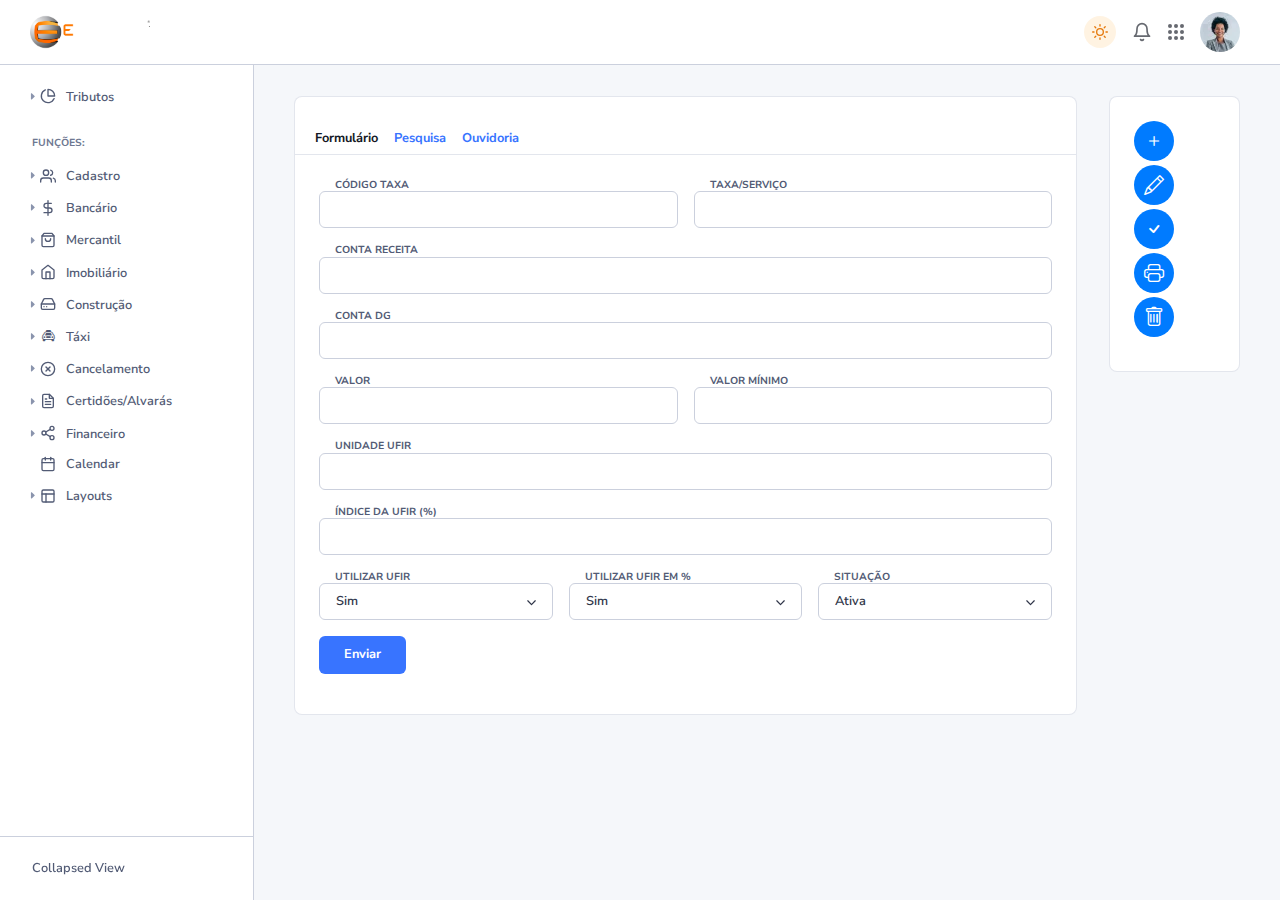
==== commit 8387208c: "Subindo projeto inicial" ====
--- a/layout.html
+++ b/layout.html
@@ -57,6 +57,7 @@
     <link href="vendors/leaflet/leaflet.css" rel="stylesheet">
     <link href="vendors/leaflet.markercluster/MarkerCluster.css" rel="stylesheet">
     <link href="vendors/leaflet.markercluster/MarkerCluster.Default.css" rel="stylesheet">
+    <link rel="stylesheet" href="assets/css/selfmade.css">
   </head>
 
   <body>
@@ -990,20 +991,20 @@
             </div>
           </div>
         </div>
-         <!-- Card com botões de ícones -->
-    <div class="col-md-2">
-      <div class="card">
-        <div class="card-body p-2">
-          <button class="btn btn-primary btn-sm btn-block mb-2" type="button"><i class="bi bi-plus"></i> Novo</button>
-          <button class="btn btn-primary btn-sm btn-block mb-2" type="button"><i class="bi bi-pencil"></i> Alterar</button>
-          <button class="btn btn-primary btn-sm btn-block mb-2" type="button"><i class="bi bi-check"></i> Confirmar</button>
-          <button class="btn btn-primary btn-sm btn-block mb-2" type="button"><i class="bi bi-printer"></i> Imprimir</button>
-          <button class="btn btn-primary btn-sm btn-block mb-2" type="button"><i class="bi bi-trash"></i> Excluir</button>
+        <!-- Card com botões de ícones -->
+        <div class="col-md-2">
+          <div class="card">
+            <div class="card-body d-flex flex-column justify-content-center">
+              <button class="btn-minimalista btn-block mb-1" type="button"><i class="bi bi-plus"></i></button>
+              <button class="btn-minimalista btn-block mb-1" type="button"><i class="bi bi-pencil"></i></button>
+              <button class="btn-minimalista btn-block mb-1" type="button"><i class="bi bi-check"></i></button>
+              <button class="btn-minimalista btn-block mb-1" type="button"><i class="bi bi-printer"></i></button>
+              <button class="btn-minimalista btn-block" type="button"><i class="bi bi-trash"></i></button>
+            </div>
+          </div>
         </div>
       </div>
     </div>
-  </div>
-</div>
     
 
     <!-- ===============================================-->
--- a/assets/css/selfmade.css
+++ b/assets/css/selfmade.css
@@ -0,0 +1,22 @@
+.btn-minimalista {
+    width: 40px;
+    height: 40px;
+    border-radius: 50%;
+    color: #fff;
+    background-color: #007bff;
+    border: none;
+    display: flex;
+    align-items: center;
+    justify-content: center;
+    transition: background-color 0.3s ease;
+    margin-bottom: 10px;
+    /* Adiciona espaço entre os botões */
+}
+
+.btn-minimalista:hover {
+    background-color: #0056b3;
+}
+
+.btn-minimalista i {
+    font-size: 20px;
+}
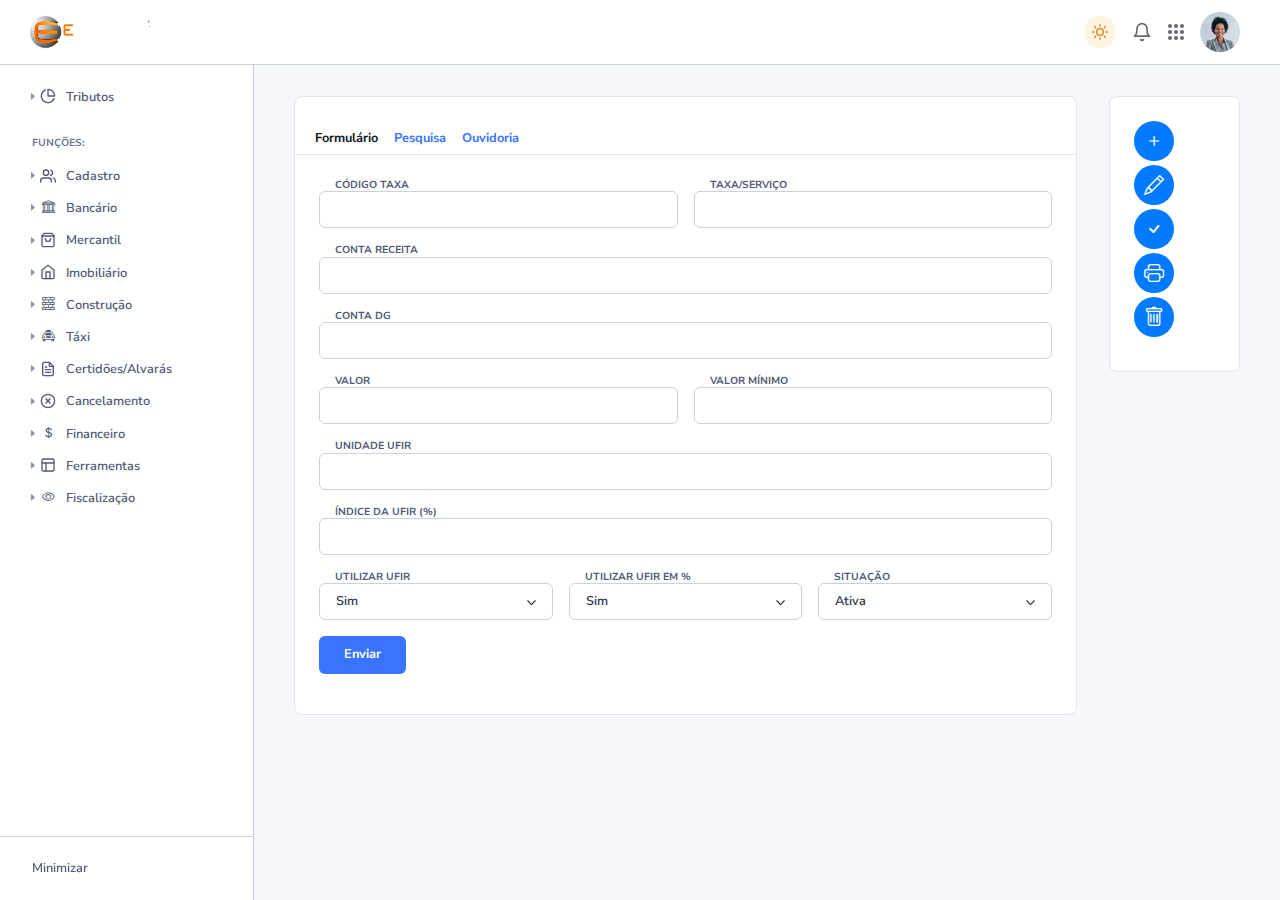
==== commit 77764b55: "Padronização da NavBar" ====
--- a/layout.html
+++ b/layout.html
@@ -205,7 +205,7 @@
               <!-- parent pages-->
               <div class="nav-item-wrapper"><a class="nav-link dropdown-indicator label-1" href="#nv-bancario" role="button" data-bs-toggle="collapse" aria-expanded="false" aria-controls="nv-bancario">
                   <div class="d-flex align-items-center">
-                    <div class="dropdown-indicator-icon"><span class="fas fa-caret-right"></span></div><span class="nav-link-icon"><span data-feather="dollar-sign"></span></span><span class="nav-link-text">Bancário</span>
+                    <div class="dropdown-indicator-icon"><span class="fas fa-caret-right"></span></div><span class="nav-link-icon"><i class="bi bi-bank"></i></span><span class="nav-link-text">Bancário</span>
                   </div>
                 </a>
                 <div class="parent-wrapper label-1">
@@ -315,180 +315,232 @@
                 </div>
               </div>
               <!-- parent pages-->
-              <div class="nav-item-wrapper"><a class="nav-link dropdown-indicator label-1" href="#nv-travel-agency" role="button" data-bs-toggle="collapse" aria-expanded="false" aria-controls="nv-travel-agency">
+              <div class="nav-item-wrapper"><a class="nav-link dropdown-indicator label-1" href="#nv-imobiliario" role="button" data-bs-toggle="collapse" aria-expanded="false" aria-controls="nv-travel-agency">
                   <div class="d-flex align-items-center">
                     <div class="dropdown-indicator-icon"><span class="fas fa-caret-right"></span></div><span class="nav-link-icon"><span data-feather="home"></span></span><span class="nav-link-text">Imobiliário</span>
                   </div>
                 </a>
                 <div class="parent-wrapper label-1">
-                  <ul class="nav collapse parent" data-bs-parent="#navbarVerticalCollapse" id="nv-travel-agency">
-                    <li class="collapsed-nav-item-title d-none">Travel agency
-                    </li>
+                  <ul class="nav collapse parent" data-bs-parent="#navbarVerticalCollapse" id="nv-imobiliario">
+                      <li class="collapsed-nav-item-title d-none">Imobiliário
+                      </li>
                     <li class="nav-item"><a class="nav-link" href="apps/travel-agency/landing.html" data-bs-toggle="" aria-expanded="false">
-                        <div class="d-flex align-items-center"><span class="nav-link-text">Landing</span>
-                        </div>
-                      </a>
-                      <!-- more inner pages-->
-                    </li>
-                    <li class="nav-item"><a class="nav-link dropdown-indicator" href="#nv-hotel" data-bs-toggle="collapse" aria-expanded="false" aria-controls="nv-hotel">
-                        <div class="d-flex align-items-center">
-                          <div class="dropdown-indicator-icon"><span class="fas fa-caret-right"></span></div><span class="nav-link-text">Hotel</span>
-                        </div>
-                      </a>
-                      <!-- more inner pages-->
-                      <div class="parent-wrapper">
-                        <ul class="nav collapse parent" data-bs-parent="#travel-agency" id="nv-hotel">
-                          <li class="nav-item"><a class="nav-link dropdown-indicator" href="#nv-hotel-admin" data-bs-toggle="collapse" aria-expanded="false" aria-controls="nv-hotel-admin">
-                              <div class="d-flex align-items-center">
-                                <div class="dropdown-indicator-icon"><span class="fas fa-caret-right"></span></div><span class="nav-link-text">Admin</span>
-                              </div>
-                            </a>
-                            <!-- more inner pages-->
-                            <div class="parent-wrapper">
-                              <ul class="nav collapse parent" data-bs-parent="#hotel" id="nv-hotel-admin">
-                                <li class="nav-item"><a class="nav-link" href="apps/travel-agency/hotel/admin/add-property.html" data-bs-toggle="" aria-expanded="false">
-                                    <div class="d-flex align-items-center"><span class="nav-link-text">Add property</span>
-                                    </div>
-                                  </a>
-                                  <!-- more inner pages-->
-                                </li>
-                                <li class="nav-item"><a class="nav-link nav-link-disable" href="coming-soon.html" data-bs-toggle="" aria-expanded="false">
-                                    <div class="d-flex align-items-center"><span class="nav-link-text">Add room</span><span class="badge ms-2 badge badge-phoenix badge-phoenix-primary ">Next</span>
-                                    </div>
-                                  </a>
-                                  <!-- more inner pages-->
-                                </li>
-                                <li class="nav-item"><a class="nav-link" href="apps/travel-agency/hotel/admin/room-listing.html" data-bs-toggle="" aria-expanded="false">
-                                    <div class="d-flex align-items-center"><span class="nav-link-text">Room listing</span>
-                                    </div>
-                                  </a>
-                                  <!-- more inner pages-->
-                                </li>
-                                <li class="nav-item"><a class="nav-link nav-link-disable" href="coming-soon.html" data-bs-toggle="" aria-expanded="false">
-                                    <div class="d-flex align-items-center"><span class="nav-link-text">Search room</span><span class="badge ms-2 badge badge-phoenix badge-phoenix-primary ">Next</span>
-                                    </div>
-                                  </a>
-                                  <!-- more inner pages-->
-                                </li>
-                              </ul>
-                            </div>
-                          </li>
-                          <li class="nav-item"><a class="nav-link dropdown-indicator" href="#nv-hotel-customer" data-bs-toggle="collapse" aria-expanded="false" aria-controls="nv-hotel-customer">
-                              <div class="d-flex align-items-center">
-                                <div class="dropdown-indicator-icon"><span class="fas fa-caret-right"></span></div><span class="nav-link-text">Customer</span><span class="badge ms-2 badge badge-phoenix badge-phoenix-primary ">Next</span>
-                              </div>
-                            </a>
-                            <!-- more inner pages-->
-                            <div class="parent-wrapper">
-                              <ul class="nav collapse parent" data-bs-parent="#hotel" id="nv-hotel-customer">
-                                <li class="nav-item"><a class="nav-link nav-link-disable" href="coming-soon.html" data-bs-toggle="" aria-expanded="false">
-                                    <div class="d-flex align-items-center"><span class="nav-link-text">Homepage</span>
-                                    </div>
-                                  </a>
-                                  <!-- more inner pages-->
-                                </li>
-                                <li class="nav-item"><a class="nav-link nav-link-disable" href="coming-soon.html" data-bs-toggle="" aria-expanded="false">
-                                    <div class="d-flex align-items-center"><span class="nav-link-text">Hotel details</span>
-                                    </div>
-                                  </a>
-                                  <!-- more inner pages-->
-                                </li>
-                                <li class="nav-item"><a class="nav-link nav-link-disable" href="coming-soon.html" data-bs-toggle="" aria-expanded="false">
-                                    <div class="d-flex align-items-center"><span class="nav-link-text">Hotel compare</span>
-                                    </div>
-                                  </a>
-                                  <!-- more inner pages-->
-                                </li>
-                                <li class="nav-item"><a class="nav-link nav-link-disable" href="coming-soon.html" data-bs-toggle="" aria-expanded="false">
-                                    <div class="d-flex align-items-center"><span class="nav-link-text">Check out</span>
-                                    </div>
-                                  </a>
-                                  <!-- more inner pages-->
-                                </li>
-                              </ul>
-                            </div>
-                          </li>
-                        </ul>
-                      </div>
-                    </li>
+                      <div class="d-flex align-items-center"><span class="nav-link-text">Proprietário</span>
+                      </div>
+                    </a>
+                    <!-- more inner pages-->
+                  </li>
+                  
                     <li class="nav-item"><a class="nav-link nav-link-disable" href="upcoming.html" data-bs-toggle="" aria-expanded="false">
-                        <div class="d-flex align-items-center"><span class="nav-link-text">Flight</span><span class="badge ms-2 badge badge-phoenix badge-phoenix-warning ">Upcoming</span>
+                        <div class="d-flex align-items-center"><span class="nav-link-text">Setor</span>
                         </div>
                       </a>
                       <!-- more inner pages-->
                     </li>
                     <li class="nav-item"><a class="nav-link nav-link-disable" href="upcoming.html" data-bs-toggle="" aria-expanded="false">
-                        <div class="d-flex align-items-center"><span class="nav-link-text">Trip</span><span class="badge ms-2 badge badge-phoenix badge-phoenix-warning ">Upcoming</span>
-                        </div>
-                      </a>
-                      <!-- more inner pages-->
-                    </li>
+                        <div class="d-flex align-items-center"><span class="nav-link-text">Quadra</span>
+                        </div>
+                      </a>
+                      <!-- more inner pages-->
+                    </li>
+                    <li class="nav-item"><a class="nav-link nav-link-disable" href="upcoming.html" data-bs-toggle="" aria-expanded="false">
+                      <div class="d-flex align-items-center"><span class="nav-link-text">Loteamento</span>
+                      </div>
+                    </a>
+                    <!-- more inner pages-->
+                  </li>
+                  <li class="nav-item"><a class="nav-link nav-link-disable" href="upcoming.html" data-bs-toggle="" aria-expanded="false">
+                      <div class="d-flex align-items-center"><span class="nav-link-text">Face Quadra</span>
+                      </div>
+                    </a>
+                    <!-- more inner pages-->
+                  </li>
+                  <li class="nav-item"><a class="nav-link nav-link-disable" href="upcoming.html" data-bs-toggle="" aria-expanded="false">
+                    <div class="d-flex align-items-center"><span class="nav-link-text">Imóveis</span>
+                    </div>
+                  </a>
+                  <!-- more inner pages-->
+                  </li>
+                  <li class="nav-item"><a class="nav-link nav-link-disable" href="upcoming.html" data-bs-toggle="" aria-expanded="false">
+                    <div class="d-flex align-items-center"><span class="nav-link-text">Avaliação Imobiliário</span>
+                    </div>
+                  </a>
+                  <!-- more inner pages-->
+                  </li>
+                  <li class="nav-item"><a class="nav-link nav-link-disable" href="upcoming.html" data-bs-toggle="" aria-expanded="false">
+                    <div class="d-flex align-items-center"><span class="nav-link-text">ITBI - Urbano</span>
+                    </div>
+                  </a>
+                  <!-- more inner pages-->
+                  </li>
+                  <li class="nav-item"><a class="nav-link nav-link-disable" href="upcoming.html" data-bs-toggle="" aria-expanded="false">
+                    <div class="d-flex align-items-center"><span class="nav-link-text">Imóveis Rurais</span>
+                    </div>
+                  </a>
+                  <!-- more inner pages-->
+                  </li>
+                  <li class="nav-item"><a class="nav-link nav-link-disable" href="upcoming.html" data-bs-toggle="" aria-expanded="false">
+                    <div class="d-flex align-items-center"><span class="nav-link-text">ITBI - Rural</span>
+                    </div>
+                  </a>
+                  <!-- more inner pages-->
+                  </li>
+                  <li class="nav-item"><a class="nav-link nav-link-disable" href="upcoming.html" data-bs-toggle="" aria-expanded="false">
+                    <div class="d-flex align-items-center"><span class="nav-link-text">Transfência de Imóveis</span>
+                    </div>
+                  </a>
+                  <!-- more inner pages-->
+                  </li>
+                  <li class="nav-item"><a class="nav-link nav-link-disable" href="upcoming.html" data-bs-toggle="" aria-expanded="false">
+                    <div class="d-flex align-items-center"><span class="nav-link-text">Gerar Parcelas IPTU</span>
+                    </div>
+                  </a>
+                  <!-- more inner pages-->
+                  </li>
+                  <li class="nav-item"><a class="nav-link nav-link-disable" href="upcoming.html" data-bs-toggle="" aria-expanded="false">
+                    <div class="d-flex align-items-center"><span class="nav-link-text">Recalcular IPTU Todos</span>
+                    </div>
+                  </a>
+                  <!-- more inner pages-->
+                  </li>
+                  <li class="nav-item"><a class="nav-link nav-link-disable" href="upcoming.html" data-bs-toggle="" aria-expanded="false">
+                    <div class="d-flex align-items-center"><span class="nav-link-text">Tributos</span>
+                    </div>
+                  </a>
+                  <!-- more inner pages-->
+                  </li>
+                  <li class="nav-item"><a class="nav-link nav-link-disable" href="upcoming.html" data-bs-toggle="" aria-expanded="false">
+                    <div class="d-flex align-items-center"><span class="nav-link-text">Taxa de Lixo</span>
+                    </div>
+                  </a>
+                  <!-- more inner pages-->
+                  </li>
+                  <li class="nav-item"><a class="nav-link nav-link-disable" href="upcoming.html" data-bs-toggle="" aria-expanded="false">
+                    <div class="d-flex align-items-center"><span class="nav-link-text">Melhorias de Imóveis</span>
+                    </div>
+                  </a>
+                  <!-- more inner pages-->
+                  </li>
+                  <li class="nav-item"><a class="nav-link nav-link-disable" href="upcoming.html" data-bs-toggle="" aria-expanded="false">
+                    <div class="d-flex align-items-center"><span class="nav-link-text">Aumento de Imóveis em Lote</span>
+                    </div>
+                  </a>
+                  <!-- more inner pages-->
+                  </li>
+                  <li class="nav-item"><a class="nav-link nav-link-disable" href="upcoming.html" data-bs-toggle="" aria-expanded="false">
+                    <div class="d-flex align-items-center"><span class="nav-link-text">Desmembramento</span>
+                    </div>
+                  </a>
+                  <!-- more inner pages-->
+                </li>
+                <li class="nav-item"><a class="nav-link nav-link-disable" href="upcoming.html" data-bs-toggle="" aria-expanded="false">
+                  <div class="d-flex align-items-center"><span class="nav-link-text">Remembramento</span>
+                  </div>
+                </a>
+                <!-- more inner pages-->
+                </li>
                   </ul>
                 </div>
               </div>
               <!-- parent pages-->
-              <div class="nav-item-wrapper"><a class="nav-link dropdown-indicator label-1" href="#nv-email" role="button" data-bs-toggle="collapse" aria-expanded="false" aria-controls="nv-email">
+              <div class="nav-item-wrapper"><a class="nav-link dropdown-indicator label-1" href="#nv-construcao" role="button" data-bs-toggle="collapse" aria-expanded="false" aria-controls="nv-email">
                 <div class="d-flex align-items-center">
-                  <div class="dropdown-indicator-icon"><span class="fas fa-caret-right"></span></div><span class="nav-link-icon"><span data-feather="hard-drive"></span></span><span class="nav-link-text">Construção</span>
-                </div>
-                </a>
-              </div>
+                  <div class="dropdown-indicator-icon"><span class="fas fa-caret-right"></span></div><span class="nav-link-icon"><i class="bi bi-bricks"></i></span><span class="nav-link-text">Construção</span>
+                </div>
+              </a>
+              <div class="parent-wrapper label-1">
+                <ul class="nav collapse parent" data-bs-parent="#navbarVerticalCollapse" id="nv-construcao">
+                  <li class="collapsed-nav-item-title d-none">Construção
+                  </li>
+                  <li class="nav-item"><a class="nav-link" href="apps/email/inbox.html" data-bs-toggle="" aria-expanded="false">
+                      <div class="d-flex align-items-center"><span class="nav-link-text">Alvará Construção</span>
+                      </div>
+                    </a>
+                    <!-- more inner pages-->
+                  </li>
+                  <li class="nav-item"><a class="nav-link" href="apps/email/email-detail.html" data-bs-toggle="" aria-expanded="false">
+                      <div class="d-flex align-items-center"><span class="nav-link-text">Resp. Pela Análise do Projeto</span>
+                      </div>
+                    </a>
+                    <!-- more inner pages-->
+                  </li>
+                  <li class="nav-item"><a class="nav-link" href="apps/email/compose.html" data-bs-toggle="" aria-expanded="false">
+                      <div class="d-flex align-items-center"><span class="nav-link-text">Fórmulas Configuração</span>
+                      </div>
+                    </a>
+                    <!-- more inner pages-->
+                  </li>
+                  <li class="nav-item"><a class="nav-link" href="apps/email/compose.html" data-bs-toggle="" aria-expanded="false">
+                    <div class="d-flex align-items-center"><span class="nav-link-text">Habite-se</span>
+                    </div>
+                  </a>
+                  <!-- more inner pages-->
+                </li>
+                <li class="nav-item"><a class="nav-link" href="apps/email/compose.html" data-bs-toggle="" aria-expanded="false">
+                    <div class="d-flex align-items-center"><span class="nav-link-text">Tipo de Alvará de Construção</span>
+                    </div>
+                  </a>
+                  <!-- more inner pages-->
+                </li>
+                <li class="nav-item"><a class="nav-link" href="apps/email/compose.html" data-bs-toggle="" aria-expanded="false">
+                  <div class="d-flex align-items-center"><span class="nav-link-text">Tipo do Imóvel</span>
+                  </div>
+                </a>
+                <!-- more inner pages-->
+                </li>
+                <li class="nav-item"><a class="nav-link" href="apps/email/compose.html" data-bs-toggle="" aria-expanded="false">
+                  <div class="d-flex align-items-center"><span class="nav-link-text">Tipo de Construção</span>
+                  </div>
+                </a>
+                <!-- more inner pages-->
+                </li>
+                <li class="nav-item"><a class="nav-link" href="apps/email/compose.html" data-bs-toggle="" aria-expanded="false">
+                  <div class="d-flex align-items-center"><span class="nav-link-text">Classificação de Construção</span>
+                  </div>
+                </a>
+                <!-- more inner pages-->
+                </li>
+                </ul>
+              </div>
+            </div>
               <!-- parent pages-->
-              <div class="nav-item-wrapper"><a class="nav-link dropdown-indicator label-1" href="#nv-email" role="button" data-bs-toggle="collapse" aria-expanded="false" aria-controls="nv-email">
+              <div class="nav-item-wrapper"><a class="nav-link dropdown-indicator label-1" href="#nv-taxi" role="button" data-bs-toggle="collapse" aria-expanded="false" aria-controls="nv-email">
                   <div class="d-flex align-items-center">
                     <div class="dropdown-indicator-icon"><span class="fas fa-caret-right"></span></div><span class="nav-link-icon"><i class="bi bi-taxi-front"></i></span><span class="nav-link-text">Táxi</span>
                   </div>
                 </a>
                 <div class="parent-wrapper label-1">
-                  <ul class="nav collapse parent" data-bs-parent="#navbarVerticalCollapse" id="nv-email">
+                  <ul class="nav collapse parent" data-bs-parent="#navbarVerticalCollapse" id="nv-taxi">
                     <li class="collapsed-nav-item-title d-none">Táxi
                     </li>
                     <li class="nav-item"><a class="nav-link" href="apps/email/inbox.html" data-bs-toggle="" aria-expanded="false">
-                        <div class="d-flex align-items-center"><span class="nav-link-text">Inbox</span>
+                        <div class="d-flex align-items-center"><span class="nav-link-text">Taxista</span>
                         </div>
                       </a>
                       <!-- more inner pages-->
                     </li>
                     <li class="nav-item"><a class="nav-link" href="apps/email/email-detail.html" data-bs-toggle="" aria-expanded="false">
-                        <div class="d-flex align-items-center"><span class="nav-link-text">Email detail</span>
+                        <div class="d-flex align-items-center"><span class="nav-link-text">Praça de Táxi</span>
                         </div>
                       </a>
                       <!-- more inner pages-->
                     </li>
                     <li class="nav-item"><a class="nav-link" href="apps/email/compose.html" data-bs-toggle="" aria-expanded="false">
-                        <div class="d-flex align-items-center"><span class="nav-link-text">Compose</span>
-                        </div>
-                      </a>
-                      <!-- more inner pages-->
-                    </li>
+                        <div class="d-flex align-items-center"><span class="nav-link-text">Canc/Transf Táxis</span>
+                        </div>
+                      </a>
+                      <!-- more inner pages-->
+                    </li>
+                    <li class="nav-item"><a class="nav-link" href="apps/email/compose.html" data-bs-toggle="" aria-expanded="false">
+                      <div class="d-flex align-items-center"><span class="nav-link-text">Carnê Táxi</span>
+                      </div>
+                    </a>
+                    <!-- more inner pages-->
+                  </li>
                   </ul>
                 </div>
               </div>
-              <!-- parent pages-->
-              <div class="nav-item-wrapper"><a class="nav-link dropdown-indicator label-1" href="#nv-events" role="button" data-bs-toggle="collapse" aria-expanded="false" aria-controls="nv-events">
-                  <div class="d-flex align-items-center">
-                    <div class="dropdown-indicator-icon"><span class="fas fa-caret-right"></span></div><span class="nav-link-icon"><span data-feather="x-circle"></span></span><span class="nav-link-text">Cancelamento</span>
-                  </div>
-                </a>
-                <div class="parent-wrapper label-1">
-                  <ul class="nav collapse parent" data-bs-parent="#navbarVerticalCollapse" id="nv-events">
-                    <li class="collapsed-nav-item-title d-none">Events
-                    </li>
-                    <li class="nav-item"><a class="nav-link" href="apps/events/create-an-event.html" data-bs-toggle="" aria-expanded="false">
-                        <div class="d-flex align-items-center"><span class="nav-link-text">Create an event</span>
-                        </div>
-                      </a>
-                      <!-- more inner pages-->
-                    </li>
-                    <li class="nav-item"><a class="nav-link" href="apps/events/event-detail.html" data-bs-toggle="" aria-expanded="false">
-                        <div class="d-flex align-items-center"><span class="nav-link-text">Event detail</span>
-                        </div>
-                      </a>
-                      <!-- more inner pages-->
-                    </li>
-                  </ul>
-                </div>
-              </div>
+
               <!-- parent pages-->
               <div class="nav-item-wrapper"><a class="nav-link dropdown-indicator label-1" href="#nv-kanban" role="button" data-bs-toggle="collapse" aria-expanded="false" aria-controls="nv-kanban">
                   <div class="d-flex align-items-center">
@@ -506,135 +558,242 @@
                       <!-- more inner pages-->
                     </li>
                     <li class="nav-item"><a class="nav-link" href="apps/kanban/boards.html" data-bs-toggle="" aria-expanded="false">
-                        <div class="d-flex align-items-center"><span class="nav-link-text">Boards</span><span class="badge ms-2 badge badge-phoenix badge-phoenix-warning ">New</span>
+                        <div class="d-flex align-items-center"><span class="nav-link-text">Certidão Negativas</span>
                         </div>
                       </a>
                       <!-- more inner pages-->
                     </li>
                     <li class="nav-item"><a class="nav-link" href="apps/kanban/create-kanban-board.html" data-bs-toggle="" aria-expanded="false">
-                        <div class="d-flex align-items-center"><span class="nav-link-text">Create board</span>
-                        </div>
-                      </a>
-                      <!-- more inner pages-->
-                    </li>
+                        <div class="d-flex align-items-center"><span class="nav-link-text">Certidão Positiva com efeito de Negativa</span>
+                        </div>
+                      </a>
+                      <!-- more inner pages-->
+                    </li>
+                    <li class="nav-item"><a class="nav-link" href="apps/kanban/create-kanban-board.html" data-bs-toggle="" aria-expanded="false">
+                      <div class="d-flex align-items-center"><span class="nav-link-text">Certidão Positiva de Débito(s)</span>
+                      </div>
+                    </a>
+                    <!-- more inner pages-->
+                  </li>
+                  <li class="nav-item"><a class="nav-link" href="apps/kanban/create-kanban-board.html" data-bs-toggle="" aria-expanded="false">
+                    <div class="d-flex align-items-center"><span class="nav-link-text">Certidão Negativa ISS</span>
+                    </div>
+                  </a>
+                  <!-- more inner pages-->
+                  </li>
+                  <li class="nav-item"><a class="nav-link" href="apps/kanban/create-kanban-board.html" data-bs-toggle="" aria-expanded="false">
+                    <div class="d-flex align-items-center"><span class="nav-link-text">Taxa de Sepultamento</span>
+                    </div>
+                  </a>
+                  <!-- more inner pages-->
+                  </li>
+                  <li class="nav-item"><a class="nav-link" href="apps/kanban/create-kanban-board.html" data-bs-toggle="" aria-expanded="false">
+                    <div class="d-flex align-items-center"><span class="nav-link-text">Alvará de Funcionamento</span>
+                    </div>
+                  </a>
+                  <!-- more inner pages-->
+                  </li>
+                  <li class="nav-item"><a class="nav-link" href="apps/kanban/create-kanban-board.html" data-bs-toggle="" aria-expanded="false">
+                    <div class="d-flex align-items-center"><span class="nav-link-text">Alvará Transporte</span>
+                    </div>
+                  </a>
+                  <!-- more inner pages-->
+                  </li>
+                  <li class="nav-item"><a class="nav-link" href="apps/kanban/create-kanban-board.html" data-bs-toggle="" aria-expanded="false">
+                    <div class="d-flex align-items-center"><span class="nav-link-text">Alvará de Uso Solo</span>
+                    </div>
+                  </a>
+                  <!-- more inner pages-->
+                  </li>
+                  <li class="nav-item"><a class="nav-link" href="apps/kanban/create-kanban-board.html" data-bs-toggle="" aria-expanded="false">
+                    <div class="d-flex align-items-center"><span class="nav-link-text">Cadastro do Uso do Solo</span>
+                    </div>
+                  </a>
+                  <!-- more inner pages-->
+                  </li>
                   </ul>
                 </div>
               </div>
+              <!-- parent pages -->
+              <div class="nav-item-wrapper"><a class="nav-link dropdown-indicator label-1" href="#nv-events" role="button" data-bs-toggle="collapse" aria-expanded="false" aria-controls="nv-events">
+                  <div class="d-flex align-items-center">
+                    <div class="dropdown-indicator-icon"><span class="fas fa-caret-right"></span></div><span class="nav-link-icon"><span data-feather="x-circle"></span></span><span class="nav-link-text">Cancelamento</span>
+                  </div>
+                </a>
+                <div class="parent-wrapper label-1">
+                  <ul class="nav collapse parent" data-bs-parent="#navbarVerticalCollapse" id="nv-events">
+                    <li class="collapsed-nav-item-title d-none">Cancelamento</li>
+                    <li class="nav-item"><a class="nav-link" href="apps/events/create-an-event.html" data-bs-toggle="" aria-expanded="false">
+                        <div class="d-flex align-items-center"><span class="nav-link-text">Canc. Alvará Funcionamento</span>
+                        </div>
+                      </a>
+                      <!-- more inner pages-->
+                    </li>
+                    <li class="nav-item"><a class="nav-link" href="apps/events/event-detail.html" data-bs-toggle="" aria-expanded="false">
+                        <div class="d-flex align-items-center"><span class="nav-link-text">Canc.Alvará Construção</span>
+                        </div>
+                      </a>
+                      <!-- more inner pages-->
+                    </li>
+                    <li class="nav-item"><a class="nav-link" href="apps/kanban/create-kanban-board.html" data-bs-toggle="" aria-expanded="false">
+                      <div class="d-flex align-items-center"><span class="nav-link-text">Canc. Alará Transporte</span>
+                      </div>
+                    </a>
+                    <!-- more inner pages-->
+                    </li>
+                  </ul>
+                </div>
+              </div>
               <!-- parent pages-->
-              <div class="nav-item-wrapper"><a class="nav-link dropdown-indicator label-1" href="#nv-social" role="button" data-bs-toggle="collapse" aria-expanded="false" aria-controls="nv-social">
+              <div class="nav-item-wrapper"><a class="nav-link dropdown-indicator label-1" href="#nv-financeiro" role="button" data-bs-toggle="collapse" aria-expanded="false" aria-controls="nv-social">
                   <div class="d-flex align-items-center">
-                    <div class="dropdown-indicator-icon"><span class="fas fa-caret-right"></span></div><span class="nav-link-icon"><span data-feather="share-2"></span></span><span class="nav-link-text">Financeiro</span>
+                    <div class="dropdown-indicator-icon"><span class="fas fa-caret-right"></span></div><span class="nav-link-icon"><i class="bi bi-currency-dollar"></i></span><span class="nav-link-text">Financeiro</span>
                   </div>
                 </a>
                 <div class="parent-wrapper label-1">
-                  <ul class="nav collapse parent" data-bs-parent="#navbarVerticalCollapse" id="nv-social">
-                    <li class="collapsed-nav-item-title d-none">Social
+                  <ul class="nav collapse parent" data-bs-parent="#navbarVerticalCollapse" id="nv-financeiro">
+                    <li class="collapsed-nav-item-title d-none">Financeiro
                     </li>
                     <li class="nav-item"><a class="nav-link" href="apps/social/profile.html" data-bs-toggle="" aria-expanded="false">
-                        <div class="d-flex align-items-center"><span class="nav-link-text">Profile</span>
+                        <div class="d-flex align-items-center"><span class="nav-link-text">DAM Avulso - Mercantil</span>
                         </div>
                       </a>
                       <!-- more inner pages-->
                     </li>
                     <li class="nav-item"><a class="nav-link" href="apps/social/settings.html" data-bs-toggle="" aria-expanded="false">
-                        <div class="d-flex align-items-center"><span class="nav-link-text">Settings</span>
-                        </div>
-                      </a>
-                      <!-- more inner pages-->
+                        <div class="d-flex align-items-center"><span class="nav-link-text">DAM Avulso - Imobiliário</span>
+                        </div>
+                      </a>
+                      <!-- more inner pages-->
+                    </li>
+                    <li class="nav-item"><a class="nav-link" href="apps/kanban/create-kanban-board.html" data-bs-toggle="" aria-expanded="false">
+                      <div class="d-flex align-items-center"><span class="nav-link-text">Baixar Financeiro</span>
+                      </div>
+                    </a>
+                    <!-- more inner pages-->
+                    </li>
+                    <li class="nav-item"><a class="nav-link" href="apps/kanban/create-kanban-board.html" data-bs-toggle="" aria-expanded="false">
+                      <div class="d-flex align-items-center"><span class="nav-link-text">Cancelamento Debitos Imobiliários</span>
+                      </div>
+                    </a>
+                    <!-- more inner pages-->
+                    </li>
+                    <li class="nav-item"><a class="nav-link" href="apps/kanban/create-kanban-board.html" data-bs-toggle="" aria-expanded="false">
+                      <div class="d-flex align-items-center"><span class="nav-link-text">Gerar Arquivo de Remessa - Banco</span>
+                      </div>
+                    </a>
+                    <!-- more inner pages-->
+                    </li>
+                    <li class="nav-item"><a class="nav-link" href="apps/kanban/create-kanban-board.html" data-bs-toggle="" aria-expanded="false">
+                      <div class="d-flex align-items-center"><span class="nav-link-text">Consulta Financeiro</span>
+                      </div>
+                    </a>
+                    <!-- more inner pages-->
+                    </li>
+                    <li class="nav-item"><a class="nav-link" href="apps/kanban/create-kanban-board.html" data-bs-toggle="" aria-expanded="false">
+                      <div class="d-flex align-items-center"><span class="nav-link-text">Importar Financiero CSV</span>
+                      </div>
+                    </a>
+                    <!-- more inner pages-->
+                    </li>
+                    <li class="nav-item"><a class="nav-link" href="apps/kanban/create-kanban-board.html" data-bs-toggle="" aria-expanded="false">
+                      <div class="d-flex align-items-center"><span class="nav-link-text">Crédito Contribuinte</span>
+                      </div>
+                    </a>
+                    <!-- more inner pages-->
+                    </li>
+                    <li class="nav-item"><a class="nav-link" href="apps/kanban/create-kanban-board.html" data-bs-toggle="" aria-expanded="false">
+                      <div class="d-flex align-items-center"><span class="nav-link-text">Transferência Financeira</span>
+                      </div>
+                    </a>
+                    <!-- more inner pages-->
                     </li>
                   </ul>
                 </div>
               </div>
               <!-- parent pages-->
-              <div class="nav-item-wrapper"><a class="nav-link label-1" href="apps/calendar.html" role="button" data-bs-toggle="" aria-expanded="false">
-                  <div class="d-flex align-items-center"><span class="nav-link-icon"><span data-feather="calendar"></span></span><span class="nav-link-text-wrapper"><span class="nav-link-text">Calendar</span></span>
-                  </div>
-                </a>
-              </div>
-            </li>
+              <div class="nav-item-wrapper"><a class="nav-link dropdown-indicator label-1" href="#nv-ferramentas" role="button" data-bs-toggle="collapse" aria-expanded="false" aria-controls="nv-layouts">
+                <div class="d-flex align-items-center">
+                  <div class="dropdown-indicator-icon"><span class="fas fa-caret-right"></span></div><span class="nav-link-icon"><span data-feather="layout"></span></span><span class="nav-link-text">Ferramentas</span>
+                </div>
+              </a>
+              <div class="parent-wrapper label-1">
+                <ul class="nav collapse parent" data-bs-parent="#navbarVerticalCollapse" id="nv-ferramentas">
+                  <li class="collapsed-nav-item-title d-none">Ferramentas
+                  </li>
+                  <li class="nav-item"><a class="nav-link" href="demo/vertical-sidenav.html" data-bs-toggle="" aria-expanded="false">
+                      <div class="d-flex align-items-center"><span class="nav-link-text">Calculadora</span>
+                      </div>
+                    </a>
+                    <!-- more inner pages-->
+                  </li>
+                  <li class="nav-item"><a class="nav-link" href="demo/dark-mode.html" data-bs-toggle="" aria-expanded="false">
+                      <div class="d-flex align-items-center"><span class="nav-link-text">Importação do SisContabil</span>
+                      </div>
+                    </a>
+                    <!-- more inner pages-->
+                  </li>
+                  <li class="nav-item"><a class="nav-link" href="demo/sidenav-collapse.html" data-bs-toggle="" aria-expanded="false">
+                      <div class="d-flex align-items-center"><span class="nav-link-text">Configurações Gerais</span>
+                      </div>
+                    </a>
+                    <!-- more inner pages-->
+                  </li>
+                  <li class="nav-item"><a class="nav-link" href="demo/darknav.html" data-bs-toggle="" aria-expanded="false">
+                      <div class="d-flex align-items-center"><span class="nav-link-text">Força Script</span>
+                      </div>
+                    </a>
+                    <!-- more inner pages-->
+                  </li>
+                  <li class="nav-item"><a class="nav-link" href="demo/topnav-slim.html" data-bs-toggle="" aria-expanded="false">
+                      <div class="d-flex align-items-center"><span class="nav-link-text">Manutenção do Banco</span>
+                      </div>
+                    </a>
+                    <!-- more inner pages-->
+                  </li>
+                  <li class="nav-item"><a class="nav-link" href="demo/navbar-top-slim.html" data-bs-toggle="" aria-expanded="false">
+                      <div class="d-flex align-items-center"><span class="nav-link-text">Atendimento</span>
+                      </div>
+                    </a>
+                    <!-- more inner pages-->
+                  </li>
+                  <li class="nav-item"><a class="nav-link" href="demo/navbar-top.html" data-bs-toggle="" aria-expanded="false">
+                      <div class="d-flex align-items-center"><span class="nav-link-text">Índices Gerais</span>
+                      </div>
+                    </a>
+                    <!-- more inner pages-->
+                  </li>
+                  <li class="nav-item"><a class="nav-link" href="demo/horizontal-slim.html" data-bs-toggle="" aria-expanded="false">
+                      <div class="d-flex align-items-center"><span class="nav-link-text">Prestador - (NsFe) Lote</span>
+                      </div>
+                    </a>
+                    <!-- more inner pages-->
+                  </li>
+                </ul>
+              </div>
+            </div>
+          </li>
             <li class="nav-item">
               <!-- parent pages-->
-              <div class="nav-item-wrapper"><a class="nav-link dropdown-indicator label-1" href="#nv-layouts" role="button" data-bs-toggle="collapse" aria-expanded="false" aria-controls="nv-layouts">
+              <div class="nav-item-wrapper"><a class="nav-link dropdown-indicator label-1" href="#nv-fiscalizacao" role="button" data-bs-toggle="collapse" aria-expanded="false" aria-controls="nv-layouts">
                   <div class="d-flex align-items-center">
-                    <div class="dropdown-indicator-icon"><span class="fas fa-caret-right"></span></div><span class="nav-link-icon"><span data-feather="layout"></span></span><span class="nav-link-text">Layouts</span>
+                    <div class="dropdown-indicator-icon"><span class="fas fa-caret-right"></span></div><span class="nav-link-icon"><i class="bi bi-eye"></i></span><span class="nav-link-text">Fiscalização</span>
                   </div>
                 </a>
                 <div class="parent-wrapper label-1">
-                  <ul class="nav collapse parent" data-bs-parent="#navbarVerticalCollapse" id="nv-layouts">
-                    <li class="collapsed-nav-item-title d-none">Layouts
+                  <ul class="nav collapse parent" data-bs-parent="#navbarVerticalCollapse" id="nv-fiscalizacao">
+                    <li class="collapsed-nav-item-title d-none">Fiscalização
                     </li>
                     <li class="nav-item"><a class="nav-link" href="demo/vertical-sidenav.html" data-bs-toggle="" aria-expanded="false">
-                        <div class="d-flex align-items-center"><span class="nav-link-text">Vertical sidenav</span>
-                        </div>
-                      </a>
-                      <!-- more inner pages-->
-                    </li>
-                    <li class="nav-item"><a class="nav-link" href="demo/dark-mode.html" data-bs-toggle="" aria-expanded="false">
-                        <div class="d-flex align-items-center"><span class="nav-link-text">Dark mode</span>
-                        </div>
-                      </a>
-                      <!-- more inner pages-->
-                    </li>
-                    <li class="nav-item"><a class="nav-link" href="demo/sidenav-collapse.html" data-bs-toggle="" aria-expanded="false">
-                        <div class="d-flex align-items-center"><span class="nav-link-text">Sidenav collapse</span>
-                        </div>
-                      </a>
-                      <!-- more inner pages-->
-                    </li>
-                    <li class="nav-item"><a class="nav-link" href="demo/darknav.html" data-bs-toggle="" aria-expanded="false">
-                        <div class="d-flex align-items-center"><span class="nav-link-text">Darknav</span>
-                        </div>
-                      </a>
-                      <!-- more inner pages-->
-                    </li>
-                    <li class="nav-item"><a class="nav-link" href="demo/topnav-slim.html" data-bs-toggle="" aria-expanded="false">
-                        <div class="d-flex align-items-center"><span class="nav-link-text">Topnav slim</span>
-                        </div>
-                      </a>
-                      <!-- more inner pages-->
-                    </li>
-                    <li class="nav-item"><a class="nav-link" href="demo/navbar-top-slim.html" data-bs-toggle="" aria-expanded="false">
-                        <div class="d-flex align-items-center"><span class="nav-link-text">Navbar top slim</span>
-                        </div>
-                      </a>
-                      <!-- more inner pages-->
-                    </li>
-                    <li class="nav-item"><a class="nav-link" href="demo/navbar-top.html" data-bs-toggle="" aria-expanded="false">
-                        <div class="d-flex align-items-center"><span class="nav-link-text">Navbar top</span>
-                        </div>
-                      </a>
-                      <!-- more inner pages-->
-                    </li>
-                    <li class="nav-item"><a class="nav-link" href="demo/horizontal-slim.html" data-bs-toggle="" aria-expanded="false">
-                        <div class="d-flex align-items-center"><span class="nav-link-text">Horizontal slim</span>
-                        </div>
-                      </a>
-                      <!-- more inner pages-->
-                    </li>
-                    <li class="nav-item"><a class="nav-link" href="demo/combo-nav.html" data-bs-toggle="" aria-expanded="false">
-                        <div class="d-flex align-items-center"><span class="nav-link-text">Combo nav</span>
-                        </div>
-                      </a>
-                      <!-- more inner pages-->
-                    </li>
-                    <li class="nav-item"><a class="nav-link" href="demo/combo-nav-slim.html" data-bs-toggle="" aria-expanded="false">
-                        <div class="d-flex align-items-center"><span class="nav-link-text">Combo nav slim</span>
-                        </div>
-                      </a>
-                      <!-- more inner pages-->
-                    </li>
-                    <li class="nav-item"><a class="nav-link" href="demo/dual-nav.html" data-bs-toggle="" aria-expanded="false">
-                        <div class="d-flex align-items-center"><span class="nav-link-text">Dual nav</span>
-                        </div>
-                      </a>
-                      <!-- more inner pages-->
-                     </li>
-                    <li class="nav-item"><a class="nav-link" href="demo/dual-nav.html" data-bs-toggle="" aria-expanded="false">
-                      <div class="d-flex align-items-center"><span class="nav-link-text">Teste de componente</span>
-                      </div>
-                    </a>
-                    <!--more inner pages-->
-                    </li> 
+                        <div class="d-flex align-items-center"><span class="nav-link-text">Fiscal</span>
+                        </div>
+                      </a>
+                      <!-- more inner pages-->
+                    </li>
+                    <li class="nav-item"><a class="nav-link" href="OrdemServico.html" data-bs-toggle="" aria-expanded="false">
+                        <div class="d-flex align-items-center"><span class="nav-link-text">Ordem de Serviço</span>
+                        </div>
+                      </a>
                   </ul>
                 </div>
               </div>
@@ -642,7 +801,7 @@
             <li class="nav-item">
               <!-- label-->
       <div class="navbar-vertical-footer">
-        <button class="btn navbar-vertical-toggle border-0 fw-semibold w-100 white-space-nowrap d-flex align-items-center"><span class="uil uil-left-arrow-to-left fs-8"></span><span class="uil uil-arrow-from-right fs-8"></span><span class="navbar-vertical-footer-text ms-2">Collapsed View</span></button>
+        <button class="btn navbar-vertical-toggle border-0 fw-semibold w-100 white-space-nowrap d-flex align-items-center"><span class="uil uil-left-arrow-to-left fs-8"></span><span class="uil uil-arrow-from-right fs-8"></span><span class="navbar-vertical-footer-text ms-2">Minimizar</span></button>
       </div>
     </nav>
     <nav class="navbar navbar-top fixed-top navbar-expand" id="navbarDefault">
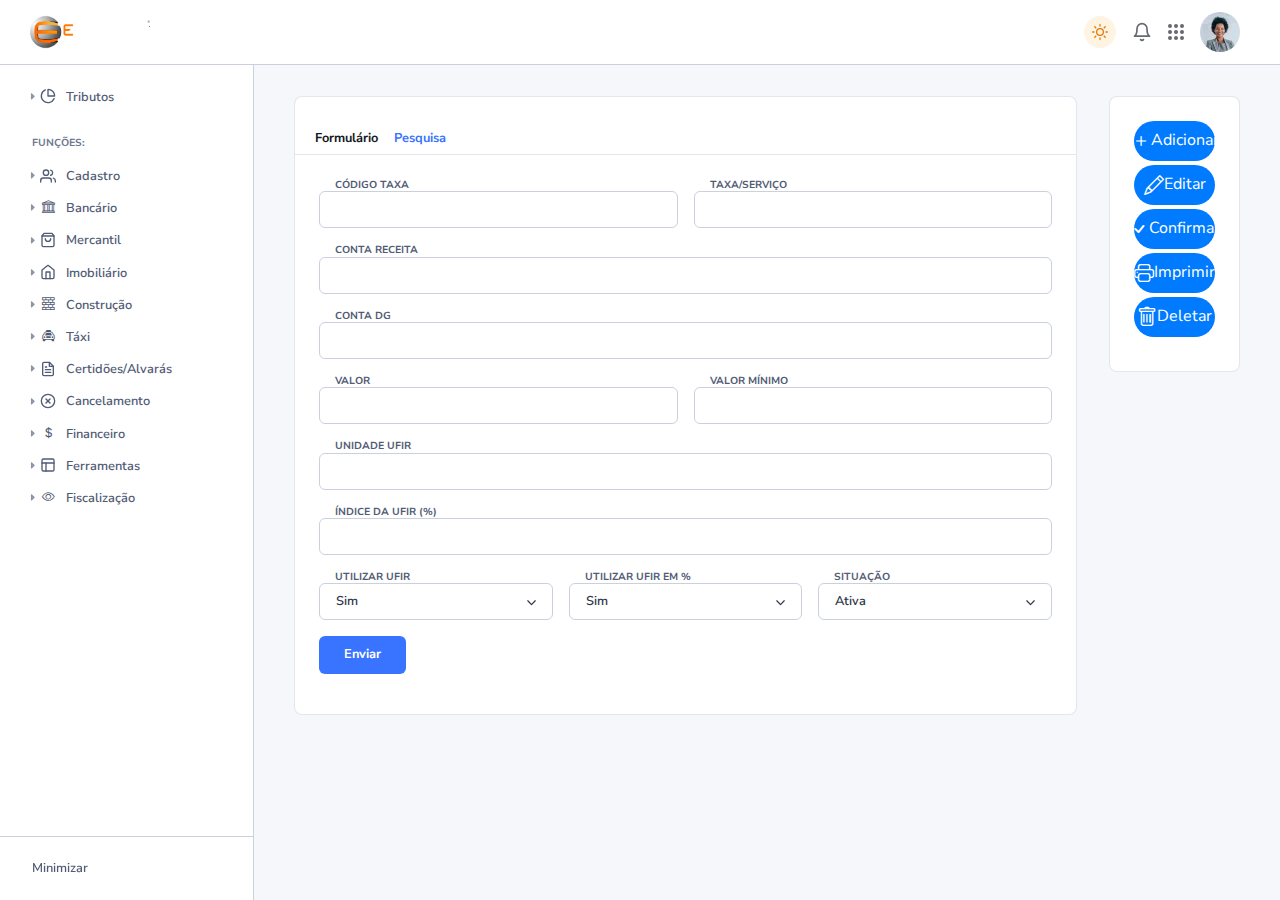
==== commit 0d44c496: "Removido Ouvidoria e Adicionado o nome dos dos icones" ====
--- a/layout.html
+++ b/layout.html
@@ -1072,9 +1072,6 @@
                 <li class="nav-item">
                   <a class="nav-link" id="search-tab" data-bs-toggle="tab" href="#search-content" role="tab" aria-controls="search-content" aria-selected="false">Pesquisa</a>
                 </li>
-                <li class="nav-item">
-                  <a class="nav-link" id="feedback-tab" data-bs-toggle="tab" href="#feedback-content" role="tab" aria-controls="feedback-content" aria-selected="false">Ouvidoria</a>
-                </li>
               </ul>
             </div>
             <div class="card-body">
@@ -1150,20 +1147,36 @@
             </div>
           </div>
         </div>
-        <!-- Card com botões de ícones -->
-        <div class="col-md-2">
-          <div class="card">
-            <div class="card-body d-flex flex-column justify-content-center">
-              <button class="btn-minimalista btn-block mb-1" type="button"><i class="bi bi-plus"></i></button>
-              <button class="btn-minimalista btn-block mb-1" type="button"><i class="bi bi-pencil"></i></button>
-              <button class="btn-minimalista btn-block mb-1" type="button"><i class="bi bi-check"></i></button>
-              <button class="btn-minimalista btn-block mb-1" type="button"><i class="bi bi-printer"></i></button>
-              <button class="btn-minimalista btn-block" type="button"><i class="bi bi-trash"></i></button>
-            </div>
+       <!-- Card com botões de ícones -->
+      <div class="col-md-2">
+        <div class="card">
+          <div class="card-body d-flex flex-column justify-content-center">
+            <button class="btn-minimalista btn-block mb-1" type="button">
+              <i class="bi bi-plus"></i>
+              <span class="btn-text"> Adicionar</span>
+            </button>
+            <button class="btn-minimalista btn-block mb-1" type="button">
+              <i class="bi bi-pencil"></i>
+              <span class="btn-text" "> Editar</span>
+            </button>
+            <button class="btn-minimalista btn-block mb-1" type="button">
+              <i class="bi bi-check"></i>
+              <span class="btn-text"> Confirmar</span>
+            </button>
+            <button class="btn-minimalista btn-block mb-1" type="button">
+              <i class="bi bi-printer"></i>
+              <span class="btn-text" > Imprimir</span>
+            </button>
+            <button class="btn-minimalista btn-block" type="button">
+              <i class="bi bi-trash"></i>
+              <span class="btn-text"> Deletar</span>
+            </button>
           </div>
         </div>
-      </div>
+      </div>        
     </div>
+  </div>
+
     
 
     <!-- ===============================================-->
--- a/assets/css/selfmade.css
+++ b/assets/css/selfmade.css
@@ -1,7 +1,8 @@
 .btn-minimalista {
-    width: 40px;
+    width: auto;
     height: 40px;
-    border-radius: 50%;
+    padding: 0 10px; 
+    border-radius: 20px;
     color: #fff;
     background-color: #007bff;
     border: none;
@@ -10,8 +11,8 @@
     justify-content: center;
     transition: background-color 0.3s ease;
     margin-bottom: 10px;
-    /* Adiciona espaço entre os botões */
 }
+
 
 .btn-minimalista:hover {
     background-color: #0056b3;
@@ -20,3 +21,8 @@
 .btn-minimalista i {
     font-size: 20px;
 }
+
+.btn-text {
+    text-align: left;
+  }
+  